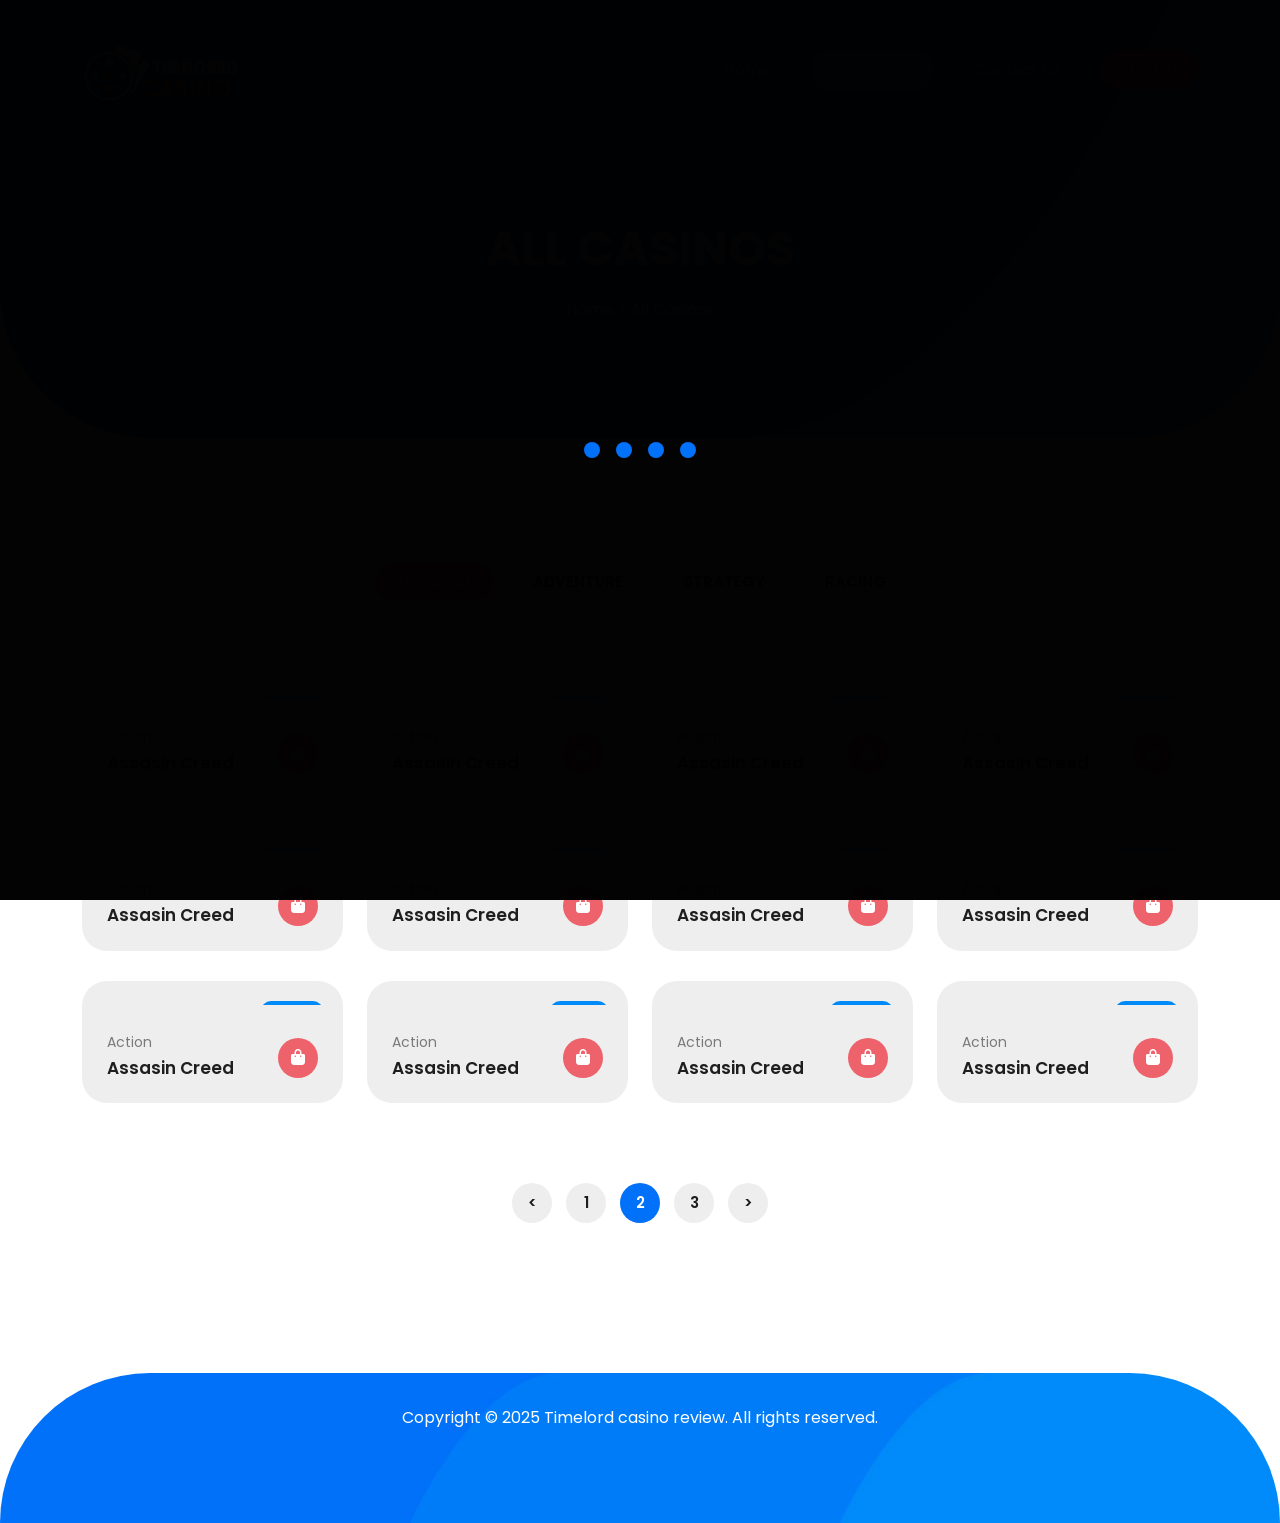
==== all-casinos.html @ b56f5b3b "Remove product details navigation entry" ====
<!DOCTYPE html>
<html lang="en">

  <head>

    <meta charset="utf-8">
    <meta name="viewport" content="width=device-width, initial-scale=1, shrink-to-fit=no">
    <link href="https://fonts.googleapis.com/css2?family=Poppins:wght@100;200;300;400;500;600;700;800;900&display=swap" rel="stylesheet">

    <title>Lugx Gaming - All Casinos Page</title>

    <!-- Bootstrap core CSS -->
    <link href="vendor/bootstrap/css/bootstrap.min.css" rel="stylesheet">


    <!-- Additional CSS Files -->
    <link rel="stylesheet" href="assets/css/fontawesome.css">
    <link rel="stylesheet" href="assets/css/templatemo-lugx-gaming.css">
    <link rel="stylesheet" href="assets/css/owl.css">
    <link rel="stylesheet" href="assets/css/animate.css">
    <link rel="stylesheet"href="https://unpkg.com/swiper@7/swiper-bundle.min.css"/>
<!--

TemplateMo 589 lugx gaming

https://templatemo.com/tm-589-lugx-gaming

-->
  </head>

<body>

  <!-- ***** Preloader Start ***** -->
  <div id="js-preloader" class="js-preloader">
    <div class="preloader-inner">
      <span class="dot"></span>
      <div class="dots">
        <span></span>
        <span></span>
        <span></span>
      </div>
    </div>
  </div>
  <!-- ***** Preloader End ***** -->

  <!-- ***** Header Area Start ***** -->
  <header class="header-area header-sticky">
    <div class="container">
        <div class="row">
            <div class="col-12">
                <nav class="main-nav">
                    <!-- ***** Logo Start ***** -->
                    <a href="index.html" class="logo">
                        <img src="assets/images/logo.png" alt="" style="width: 158px;">
                    </a>
                    <!-- ***** Logo End ***** -->
                    <!-- ***** Menu Start ***** -->
                    <ul class="nav">
                      <li><a href="index.html">Home</a></li>
                      <li><a href="all-casinos.html" class="active">All Casinos</a></li>
                      <li><a href="contact.html">Contact Us</a></li>
                      <li><a href="#">Sign In</a></li>
                  </ul>   
                    <a class='menu-trigger'>
                        <span>Menu</span>
                    </a>
                    <!-- ***** Menu End ***** -->
                </nav>
            </div>
        </div>
    </div>
  </header>
  <!-- ***** Header Area End ***** -->

  <div class="page-heading header-text">
    <div class="container">
      <div class="row">
        <div class="col-lg-12">
          <h3>All Casinos</h3>
          <span class="breadcrumb"><a href="#">Home</a> > All Casinos</span>
        </div>
      </div>
    </div>
  </div>

  <div class="section trending">
    <div class="container">
      <ul class="trending-filter">
        <li>
          <a class="is_active" href="#!" data-filter="*">Show All</a>
        </li>
        <li>
          <a href="#!" data-filter=".adv">Adventure</a>
        </li>
        <li>
          <a href="#!" data-filter=".str">Strategy</a>
        </li>
        <li>
          <a href="#!" data-filter=".rac">Racing</a>
        </li>
      </ul>
      <div class="row trending-box">
        <div class="col-lg-3 col-md-6 align-self-center mb-30 trending-items col-md-6 adv">
          <div class="item">
            <div class="thumb">
              <a href="product-details.html"><img src="assets/images/trending-01.jpg" alt=""></a>
              <span class="price"><em>$36</em>$24</span>
            </div>
            <div class="down-content">
              <span class="category">Action</span>
              <h4>Assasin Creed</h4>
              <a href="https://www.google.com" target="_blank" rel="noopener noreferrer"><i class="fa fa-shopping-bag"></i></a>
            </div>
          </div>
        </div>
        <div class="col-lg-3 col-md-6 align-self-center mb-30 trending-items col-md-6 str">
          <div class="item">
            <div class="thumb">
              <a href="product-details.html"><img src="assets/images/trending-02.jpg" alt=""></a>
              <span class="price"><em>$32</em>$22</span>
            </div>
            <div class="down-content">
              <span class="category">Action</span>
              <h4>Assasin Creed</h4>
              <a href="https://www.google.com" target="_blank" rel="noopener noreferrer"><i class="fa fa-shopping-bag"></i></a>
            </div>
          </div>
        </div>
        <div class="col-lg-3 col-md-6 align-self-center mb-30 trending-items col-md-6 adv rac">
          <div class="item">
            <div class="thumb">
              <a href="product-details.html"><img src="assets/images/trending-03.jpg" alt=""></a>
              <span class="price"><em>$45</em>$30</span>
            </div>
            <div class="down-content">
              <span class="category">Action</span>
              <h4>Assasin Creed</h4>
              <a href="https://www.google.com" target="_blank" rel="noopener noreferrer"><i class="fa fa-shopping-bag"></i></a>
            </div>
          </div>
        </div>
        <div class="col-lg-3 col-md-6 align-self-center mb-30 trending-items col-md-6 str">
          <div class="item">
            <div class="thumb">
              <a href="product-details.html"><img src="assets/images/trending-04.jpg" alt=""></a>
              <span class="price"><em>$32</em>$22</span>
            </div>
            <div class="down-content">
              <span class="category">Action</span>
              <h4>Assasin Creed</h4>
              <a href="https://www.google.com" target="_blank" rel="noopener noreferrer"><i class="fa fa-shopping-bag"></i></a>
            </div>
          </div>
        </div>
        <div class="col-lg-3 col-md-6 align-self-center mb-30 trending-items col-md-6 rac str">
          <div class="item">
            <div class="thumb">
              <a href="product-details.html"><img src="assets/images/trending-03.jpg" alt=""></a>
              <span class="price"><em>$38</em>$26</span>
            </div>
            <div class="down-content">
              <span class="category">Action</span>
              <h4>Assasin Creed</h4>
              <a href="https://www.google.com" target="_blank" rel="noopener noreferrer"><i class="fa fa-shopping-bag"></i></a>
            </div>
          </div>
        </div>
        <div class="col-lg-3 col-md-6 align-self-center mb-30 trending-items col-md-6 rac adv">
          <div class="item">
            <div class="thumb">
              <a href="product-details.html"><img src="assets/images/trending-01.jpg" alt=""></a>
              <span class="price"><em>$30</em>$20</span>
            </div>
            <div class="down-content">
              <span class="category">Action</span>
              <h4>Assasin Creed</h4>
              <a href="https://www.google.com" target="_blank" rel="noopener noreferrer"><i class="fa fa-shopping-bag"></i></a>
            </div>
          </div>
        </div>
        <div class="col-lg-3 col-md-6 align-self-center mb-30 trending-items col-md-6 rac str">
          <div class="item">
            <div class="thumb">
              <a href="product-details.html"><img src="assets/images/trending-04.jpg" alt=""></a>
              <span class="price"><em>$32</em>$22</span>
            </div>
            <div class="down-content">
              <span class="category">Action</span>
              <h4>Assasin Creed</h4>
              <a href="https://www.google.com" target="_blank" rel="noopener noreferrer"><i class="fa fa-shopping-bag"></i></a>
            </div>
          </div>
        </div>
        <div class="col-lg-3 col-md-6 align-self-center mb-30 trending-items col-md-6 rac adv">
          <div class="item">
            <div class="thumb">
              <a href="product-details.html"><img src="assets/images/trending-02.jpg" alt=""></a>
              <span class="price"><em>$32</em>$22</span>
            </div>
            <div class="down-content">
              <span class="category">Action</span>
              <h4>Assasin Creed</h4>
              <a href="https://www.google.com" target="_blank" rel="noopener noreferrer"><i class="fa fa-shopping-bag"></i></a>
            </div>
          </div>
        </div>
        <div class="col-lg-3 col-md-6 align-self-center mb-30 trending-items col-md-6 adv rac">
          <div class="item">
            <div class="thumb">
              <a href="product-details.html"><img src="assets/images/trending-03.jpg" alt=""></a>
              <span class="price"><em>$28</em>$20</span>
            </div>
            <div class="down-content">
              <span class="category">Action</span>
              <h4>Assasin Creed</h4>
              <a href="https://www.google.com" target="_blank" rel="noopener noreferrer"><i class="fa fa-shopping-bag"></i></a>
            </div>
          </div>
        </div>
        <div class="col-lg-3 col-md-6 align-self-center mb-30 trending-items col-md-6 str">
          <div class="item">
            <div class="thumb">
              <a href="product-details.html"><img src="assets/images/trending-04.jpg" alt=""></a>
              <span class="price"><em>$26</em>$18</span>
            </div>
            <div class="down-content">
              <span class="category">Action</span>
              <h4>Assasin Creed</h4>
              <a href="https://www.google.com" target="_blank" rel="noopener noreferrer"><i class="fa fa-shopping-bag"></i></a>
            </div>
          </div>
        </div>
        <div class="col-lg-3 col-md-6 align-self-center mb-30 trending-items col-md-6 adv">
          <div class="item">
            <div class="thumb">
              <a href="product-details.html"><img src="assets/images/trending-01.jpg" alt=""></a>
              <span class="price"><em>$32</em>$24</span>
            </div>
            <div class="down-content">
              <span class="category">Action</span>
              <h4>Assasin Creed</h4>
              <a href="https://www.google.com" target="_blank" rel="noopener noreferrer"><i class="fa fa-shopping-bag"></i></a>
            </div>
          </div>
        </div>
        <div class="col-lg-3 col-md-6 align-self-center mb-30 trending-items col-md-6 str">
          <div class="item">
            <div class="thumb">
              <a href="product-details.html"><img src="assets/images/trending-02.jpg" alt=""></a>
              <span class="price"><em>$45</em>$30</span>
            </div>
            <div class="down-content">
              <span class="category">Action</span>
              <h4>Assasin Creed</h4>
              <a href="https://www.google.com" target="_blank" rel="noopener noreferrer"><i class="fa fa-shopping-bag"></i></a>
            </div>
          </div>
        </div>
      </div>
      <div class="row">
        <div class="col-lg-12">
          <ul class="pagination">
          <li><a href="#"> &lt; </a></li>
            <li><a href="#">1</a></li>
            <li><a class="is_active" href="#">2</a></li>
            <li><a href="#">3</a></li>
            <li><a href="#"> &gt; </a></li>
          </ul>
        </div>
      </div>
    </div>
  </div>

  <footer>
    <div class="container">
      <div class="col-lg-12">
        <p>Copyright © 2025 Timelord casino review. All rights reserved.</p>
      </div>
    </div>
  </footer>

  <!-- Scripts -->
  <!-- Bootstrap core JavaScript -->
  <script src="vendor/jquery/jquery.min.js"></script>
  <script src="vendor/bootstrap/js/bootstrap.min.js"></script>
  <script src="assets/js/isotope.min.js"></script>
  <script src="assets/js/owl-carousel.js"></script>
  <script src="assets/js/counter.js"></script>
  <script src="assets/js/custom.js"></script>

  </body>
</html>
---- assets/css/templatemo-lugx-gaming.css ----
/*

TemplateMo 589 lugx gaming

https://templatemo.com/tm-589-lugx-gaming

*/

/* ---------------------------------------------
Table of contents
------------------------------------------------
01. font & reset css
02. reset
03. global styles
04. header
05. banner
06. features
07. testimonials
08. contact
09. footer

--------------------------------------------- */
/* 
---------------------------------------------
font & reset css
--------------------------------------------- 
*/
@import url("https://fonts.googleapis.com/css2?family=Poppins:wght@100;200;300;400;500;600;700;800;900");
/* 
---------------------------------------------
reset
--------------------------------------------- 
*/
html, body, div, span, applet, object, iframe, h1, h2, h3, h4, h5, h6, p, blockquote, div
pre, a, abbr, acronym, address, big, cite, code, del, dfn, em, font, img, ins, kbd, q,
s, samp, small, strike, strong, sub, sup, tt, var, b, u, i, center, dl, dt, dd, ol, ul, li,
figure, header, nav, section, article, aside, footer, figcaption {
  margin: 0;
  padding: 0;
  border: 0;
  outline: 0;
}

.clearfix:after {
  content: ".";
  display: block;
  clear: both;
  visibility: hidden;
  line-height: 0;
  height: 0;
}

.clearfix {
  display: inline-block;
}

html[xmlns] .clearfix {
  display: block;
}

* html .clearfix {
  height: 1%;
}

ul, li {
  padding: 0;
  margin: 0;
  list-style: none;
}

header, nav, section, article, aside, footer, hgroup {
  display: block;
}

* {
  box-sizing: border-box;
}

html, body {
  font-family: 'Poppins', sans-serif;
  -ms-text-size-adjust: 100%;
  -webkit-font-smoothing: antialiased;
  -moz-osx-font-smoothing: grayscale;
}

a {
  text-decoration: none !important;
}

h1, h2, h3, h4, h5, h6 {
  color: #1e1e1e;
  margin-top: 0px;
  margin-bottom: 0px;
  font-weight: 700;
}

ul {
  margin-bottom: 0px;
}

p {
  font-size: 14px;
  line-height: 28px;
  color: #4a4a4a;
}

img {
  width: 100%;
  overflow: hidden;
}

/* 
---------------------------------------------
Global Styles
--------------------------------------------- 
*/
html,
body {
  font-family: 'Poppins', sans-serif;
}

::selection {
  background: #0071f8;
  color: #fff;
}

::-moz-selection {
  background: #0071f8;
  color: #fff;
}

.section {
  margin-top: 120px;
}

.section-heading {
  margin-bottom: 70px;
}

.section-heading h2 {
  font-size: 36px;
  font-weight: 700;
  text-transform: capitalize;
  margin-top: 20px;
  line-height: 44px;
}

.section-heading h2 em {
  font-style: normal;
  color: #0071f8;
}

.section-heading h6 {
  color: #ee626b;
  font-size: 15px;
  text-transform: uppercase;
  font-weight: 700;
}

.main-button a {
  display: inline-block;
  background-color: #ee626b;
  text-transform: uppercase;
  color: #fff;
  font-size: 14px;
  font-weight: 600;
  height: 50px;
  line-height: 50px;
  padding: 0px 30px;
  border-radius: 25px;
  transition: all .3s;
}

.main-button a:hover {
  background-color: #0071f8;
  color: #fff;
}

/* 
---------------------------------------------
Pre-loader Style
--------------------------------------------- 
*/

.js-preloader {
  position: fixed;
  top: 0;
  left: 0;
  right: 0;
  bottom: 0;
  background-color: rgba(0,0,0,0.99);
  display: -webkit-box;
  display: flex;
  -webkit-box-align: center;
  align-items: center;
  -webkit-box-pack: center;
  justify-content: center;
  opacity: 1;
  visibility: visible;
  z-index: 9999;
  -webkit-transition: opacity 0.25s ease;
  transition: opacity 0.25s ease;
}

.js-preloader.loaded {
  opacity: 0;
  visibility: hidden;
  pointer-events: none;
}

@-webkit-keyframes dot {
  50% {
      -webkit-transform: translateX(96px);
      transform: translateX(96px);
  }
}

@keyframes dot {
  50% {
      -webkit-transform: translateX(96px);
      transform: translateX(96px);
  }
}

@-webkit-keyframes dots {
  50% {
      -webkit-transform: translateX(-31px);
      transform: translateX(-31px);
  }
}

@keyframes dots {
  50% {
      -webkit-transform: translateX(-31px);
      transform: translateX(-31px);
  }
}

.preloader-inner {
  position: relative;
  width: 142px;
  height: 40px;
  background: transparent;
}

.preloader-inner .dot {
  position: absolute;
  width: 16px;
  height: 16px;
  top: 12px;
  left: 15px;
  background: #0071f8;
  border-radius: 50%;
  -webkit-transform: translateX(0);
  transform: translateX(0);
  -webkit-animation: dot 2.8s infinite;
  animation: dot 2.8s infinite;
}

.preloader-inner .dots {
  -webkit-transform: translateX(0);
  transform: translateX(0);
  margin-top: 12px;
  margin-left: 31px;
  -webkit-animation: dots 2.8s infinite;
  animation: dots 2.8s infinite;
}

.preloader-inner .dots span {
  display: block;
  float: left;
  width: 16px;
  height: 16px;
  margin-left: 16px;
  background: #0071f8;
  border-radius: 50%;
}



/* 
---------------------------------------------
Header Style
--------------------------------------------- 
*/

.background-header {
  background-color: #0071f8 !important;
  border-radius: 0px 0px 25px 25px;
  height: 80px!important;
  position: fixed!important;
  top: 0!important;
  left: 0;
  right: 0;
  box-shadow: 0px 0px 10px rgba(0,0,0,0.15)!important;
  -webkit-transition: all .5s ease 0s;
  -moz-transition: all .5s ease 0s;
  -o-transition: all .5s ease 0s;
  transition: all .5s ease 0s;
}

.background-header .logo img {
  max-width: 110px;
}

.header-area {
  position: absolute;
  background-color: transparent;
  top: 40px;
  left: 0;
  right: 0;
  z-index: 100;
  -webkit-transition: all .5s ease 0s;
  -moz-transition: all .5s ease 0s;
  -o-transition: all .5s ease 0s;
  transition: all .5s ease 0s;
}

.header-area .main-nav {
  background: transparent;
  display: flex;
}

.header-area .main-nav .logo {
  -webkit-transition: all 0.3s ease 0s;
  -moz-transition: all 0.3s ease 0s;
  -o-transition: all 0.3s ease 0s;
  transition: all 0.3s ease 0s;
  display: inline-block;
}

.header-area .main-nav .logo h1 {
  font-size: 36px;
  text-transform: uppercase;
  color: #fff;
  font-weight: 600;
  margin-right: 30px;
  padding-right: 30px;
  border-right: 1px solid rgba(250, 250, 250, 0.3);
}

.background-header .main-nav .logo{
  margin-top: 18px;
}

.header-area .main-nav ul.nav {
  border-radius: 0px 0px 25px 25px;
  flex-basis: 100%;
  margin-top: 10px;
  justify-content: right;
  -webkit-transition: all 0.3s ease 0s;
  -moz-transition: all 0.3s ease 0s;
  -o-transition: all 0.3s ease 0s;
  transition: all 0.3s ease 0s;
  position: relative;
  z-index: 999;
}

.header-area .main-nav .nav li:last-child {
  padding-right: 0px;
}

.header-area .main-nav .nav li {
  padding-left: 10px;
  padding-right: 10px;
  height: 40px;
  line-height: 40px;
}

.header-area .main-nav .nav li a {
  display: block;
  padding-left: 20px;
  padding-right: 20px;
  border-radius: 20px;
  font-weight: 300;
  font-size: 15px;
  height: 40px;
  line-height: 40px;
  text-transform: capitalize;
  color: #fff;
  -webkit-transition: all 0.4s ease 0s;
  -moz-transition: all 0.4s ease 0s;
  -o-transition: all 0.4s ease 0s;
  transition: all 0.4s ease 0s;
  border: transparent;
  letter-spacing: .25px;
}

.header-area .main-nav .nav li:last-child a {
  background-color: #ee626b;
  text-transform: uppercase;
  font-weight: 500;
}

.header-area .main-nav .nav li:last-child:hover a {
  background-color: #ee626b;
}

.header-area .main-nav .nav li:hover a {
  background-color: rgba(255, 255, 255, 0.10);
}

.header-area .main-nav .nav li a.active {
  color: #fff;
  background-color: rgba(255, 255, 255, 0.10);
}

.background-header .main-nav .nav li a.active {
  color: #fff;
  background-color: rgba(255, 255, 255, 0.10);
}

.header-area .main-nav .menu-trigger {
  cursor: pointer;
  position: absolute;
  top: 33px;
  width: 32px;
  height: 40px;
  text-indent: -9999em;
  z-index: 99;
  right: 20px;
  display: none;
}

.background-header .main-nav .menu-trigger {
  top: 22px;
}

.background-header .main-nav ul.nav {
  margin-top: 20px;
}

.header-area .main-nav .menu-trigger span,
.header-area .main-nav .menu-trigger span:before,
.header-area .main-nav .menu-trigger span:after {
  -moz-transition: all 0.4s;
  -o-transition: all 0.4s;
  -webkit-transition: all 0.4s;
  transition: all 0.4s;
  background-color: #fff;
  display: block;
  position: absolute;
  width: 30px;
  height: 2px;
  left: 0;
}

.header-area .main-nav .menu-trigger span:before,
.header-area .main-nav .menu-trigger span:after {
  -moz-transition: all 0.4s;
  -o-transition: all 0.4s;
  -webkit-transition: all 0.4s;
  transition: all 0.4s;
  background-color: #fff;
  display: block;
  position: absolute;
  width: 30px;
  height: 2px;
  left: 0;
  width: 75%;
}

.header-area .main-nav .menu-trigger span:before,
.header-area .main-nav .menu-trigger span:after {
  content: "";
}

.header-area .main-nav .menu-trigger span {
  top: 16px;
}

.header-area .main-nav .menu-trigger span:before {
  -moz-transform-origin: 33% 100%;
  -ms-transform-origin: 33% 100%;
  -webkit-transform-origin: 33% 100%;
  transform-origin: 33% 100%;
  top: -10px;
  z-index: 10;
}

.header-area .main-nav .menu-trigger span:after {
  -moz-transform-origin: 33% 0;
  -ms-transform-origin: 33% 0;
  -webkit-transform-origin: 33% 0;
  transform-origin: 33% 0;
  top: 10px;
}

.header-area .main-nav .menu-trigger.active span,
.header-area .main-nav .menu-trigger.active span:before,
.header-area .main-nav .menu-trigger.active span:after {
  background-color: transparent;
  width: 100%;
}

.header-area .main-nav .menu-trigger.active span:before {
  -moz-transform: translateY(6px) translateX(1px) rotate(45deg);
  -ms-transform: translateY(6px) translateX(1px) rotate(45deg);
  -webkit-transform: translateY(6px) translateX(1px) rotate(45deg);
  transform: translateY(6px) translateX(1px) rotate(45deg);
  background-color: #fff;
}

.background-header .main-nav .menu-trigger.active span:before {
  background-color: #fff;
}

.header-area .main-nav .menu-trigger.active span:after {
  -moz-transform: translateY(-6px) translateX(1px) rotate(-45deg);
  -ms-transform: translateY(-6px) translateX(1px) rotate(-45deg);
  -webkit-transform: translateY(-6px) translateX(1px) rotate(-45deg);
  transform: translateY(-6px) translateX(1px) rotate(-45deg);
  background-color: #fff;
}

.background-header .main-nav .menu-trigger.active span:after {
  background-color: #fff;
}

.header-area.header-sticky .nav li a.active {
  color: #fff;
}

.visible{
  display:inline !important;
}

@media (max-width: 1200px) {
  .header-area .main-nav .nav li {
    padding-left: 5px;
    padding-right: 5px;
  }

}

@media (max-width: 767px) {
  .background-header .main-nav {
    box-shadow: 0px 0px 15px rgba(0, 0, 0, 0.15);
    border-radius: 0px 0px 25px 25px;
    width: 100%;
  }
  .background-header .main-nav .nav,
  .header-area .main-nav .nav {
    background-color: #fff;
  }
  .background-header .main-nav .nav li a,
  .header-area .main-nav .nav li a {
    line-height: 50px;
    height: 50px;
    font-weight: 400;
    color: #1e1e1e;
    background-color: #fff;
     border-radius: 0px 0px 25px 25px;
  }
  .background-header .main-nav .nav li,
  .header-area .main-nav .nav li {
    border-top: 1px solid #ddd;
    background-color: #f1f0fe;
    height: 50px;
    border-radius: 0px 0px 25px 25px;
  }
  .background-header .main-nav .nav li:last-child,
  .header-area .main-nav .nav li:last-child {
    border-radius: 0px 0px 25px 25px;
  }
  .header-area .main-nav .nav {
    height: auto;
    flex-basis: 100%;
  }
  .header-area .main-nav .logo {
    position: absolute;
    left: 30px;
    top: 0px;
  }
  .background-header .main-nav .logo {
    top: 0px;
  }
  .background-header .main-nav .border-button {
    top: 0px !important;
  }
  .header-area .main-nav .border-button {
    position: absolute;
    top: 15px;
    right: 70px;
  }
  .header-area.header-sticky .nav li a:hover,
  .header-area.header-sticky .nav li a.active {
    color: #ee626b!important;
    opacity: 1;
  }
  .header-area.header-sticky .nav li.search-icon a {
    width: 100%;
  }
  .header-area .nav li:last-child a {
    background-color: transparent !important;
    font-weight: 300 !important;
    text-transform: capitalize !important;
  }
  .header-area {
    background-color: transparent;
    padding: 0px 15px;
    height: 80px;
    box-shadow: none;
    text-align: center;
  }
  .header-area .container {
    padding: 0px;
  }
  .header-area .logo {
    margin-left: 0px;
    margin-top: 30px;
  }
  .header-area .menu-trigger {
    display: block !important;
  }
  .header-area .main-nav {
    overflow: hidden;
  }
  .header-area .main-nav .nav {
    float: none;
    width: 100%;
    display: none;
    -webkit-transition: all 0s ease 0s;
    -moz-transition: all 0s ease 0s;
    -o-transition: all 0s ease 0s;
    transition: all 0s ease 0s;
    margin-left: 0px;
  }
  .header-area .main-nav .nav li:first-child {
    border-top: 1px solid #eee;
  }
  .header-area.header-sticky .nav {
    margin-top: 100px !important;
  }
  .background-header.header-sticky .nav {
    margin-top: 80px !important;
  }
  .header-area .main-nav .nav li {
    width: 100%;
    background: #fff;
    padding-left: 0px !important;
    padding-right: 0px !important;
  }
  
}

/* 
---------------------------------------------
Banner Style
--------------------------------------------- 
*/

.main-banner {
  background-image: url(../images/banner-bg.jpg);
  border-radius: 0px 0px 150px 150px;
  background-position: center bottom;
  background-repeat: no-repeat;
  background-size: cover;
  padding: 225px 0px;
}

.main-banner .caption h6 {
  font-size: 20px;
  text-transform: uppercase;
  color: #fff;
  font-weight: 500;
  letter-spacing: 0.5px;
}

.main-banner .caption h2 {
  font-size: 48px;
  color: #fff;
  margin-top: 20px;
  position: relative;
  padding-bottom: 5px;
  margin-bottom: 40px;
}

.main-banner .caption h2:after {
  position: absolute;
  background-image: url(../images/caption-dec.png);
  width: 202px;
  height: 12px;
  content: '';
  left: 125px;
  bottom: 0;
}

.main-banner .caption p {
  color: #fff;
  margin-bottom: 70px;
}

.main-banner .caption form {
  position: relative;
  max-width: 450px;
}

.main-banner .caption form input {
  max-width: 450px;
  width: 100%;
  height: 50px;
  outline: none;
  border-radius: 25px;
  background-color: #fff;
  border: none;
  padding: 0px 25px;
  font-size: 14px;
  color: #7a7a7a;
}

.main-banner .caption form button {
  display: inline-block;
  height: 50px;
  line-height: 50px;
  background-color: #ee626b;
  color: #fff;
  font-size: 15px;
  text-transform: uppercase;
  font-weight: 500;
  padding: 0px 25px;
  border: none;
  border-radius: 25px;
  position: absolute;
  right: 0;
  top: 0;
  transition: all .3s;
}

.main-banner .caption form button:hover {
  background-color: #0071f8;
}

.main-banner .right-image {
  position: relative;
}

.main-banner .right-image img {
  border-radius: 25px;
}

.main-banner .right-image span.price {
  position: absolute;
  right: 20px;
  top: 20px;
  border-radius: 25px;
  background-color: #008af8;
  font-size: 16px;
  text-transform: uppercase;
  font-weight: 700;
  color: #fff;
  padding: 4px 15px;
}

.main-banner .right-image span.offer {
  position: absolute;
  left: -25px;
  bottom: -25px;
  border-radius: 50%;
  background-color: #ee626b;
  font-size: 28px;
  text-transform: uppercase;
  font-weight: 700;
  color: #fff;
  display: inline-block;
  width: 100px;
  height: 100px;
  text-align: center;
  line-height: 100px;
}



/* 
---------------------------------------------
Services Style
--------------------------------------------- 
*/

.features {
  margin-top: -80px;
}

.features .item {
  padding: 35px;
  box-shadow: 0px 0px 15px rgba(0, 0, 0, 0.15);
  border-radius: 25px;
  background-color: #fff;
  text-align: center;
}

.features .item h4 {
  font-size: 17px;
  margin-top: 25px;
  text-transform: uppercase;
}

.features .item .image {
  width: 90px;
  height: 90px;
  display: flex;
  align-items: center;
  justify-content: center;
  margin: 0 auto;
  background-color: #0071f8;
  border-radius: 50%;
  transition: all .3s;
}

.features .item .image i {
  color: #fff;
}

.features .item:hover .image {
  background-color: #ee626b;
}

.features .item:hover .image i {
  color: #fff;
}



/* 
---------------------------------------------
Trending Style
--------------------------------------------- 
*/

.trending .main-button {
  margin-top: 32px;
  text-align: right;
}

.trending .item  {
  background-color: #eeeeee;
  position: relative;
  overflow: hidden;
  border-radius: 25px;
  margin-bottom: 30px;
}

.trending .item .thumb {
  position: relative;
  border-radius: 25px;
  overflow: hidden;
}

.trending .item span.price em {
  font-style: normal;
  font-weight: 400;
  font-size: 14px;
  text-decoration: line-through;
  display: block;
}

.trending .item span.price {
  text-align: right;
  position: absolute;
  right: 20px;
  top: 20px;
  border-radius: 10px;
  background-color: #008af8;
  font-size: 14px;
  text-transform: uppercase;
  font-weight: 600;
  color: #fff;
  padding: 8px 15px 6px 15px;
}

.trending .item .down-content {
  padding: 25px;
}

.trending .item .down-content span.category {
  font-size: 14px;
  color: #7a7a7a;
  margin-bottom: 5px;
  display: inline-block;
}

.trending .item .down-content h4 {
  font-size: 17px;
  font-weight: 600;
  transition: all .3s;
}

.trending .item .down-content a {
  position: absolute;
  display: inline-block;
  text-align: center;
  line-height: 40px;
  width: 40px;
  height: 40px;
  background-color: #ee626b;
  color: #fff;
  border-radius: 50%;
  right: 25px;
  bottom: 25px;
  transition: all .3s;
}

.trending .item:hover .down-content h4 {
  color: #0071f8;
}

.trending .item:hover .down-content a {
  background-color: #0071f8;
}


/* 
---------------------------------------------
Most Played Style
--------------------------------------------- 
*/

.most-played {
  background-color: #f7f7f7;
  padding: 100px 0px;
  border-radius: 150px;
}

.most-played .main-button {
  margin-top: 32px;
  text-align: right;
}

.most-played .item  {
  background-color: #fff;
  position: relative;
  border-radius: 25px;
  text-align: center;
  margin-bottom: 40px;
}

.most-played .item .thumb {
  position: relative;
  border-radius: 25px;
  overflow: hidden;
}

.most-played .item .down-content {
  padding: 20px 15px 40px 15px;
}

.most-played .item .down-content span.category {
  font-size: 14px;
  color: #7a7a7a;
  margin-bottom: 5px;
  display: inline-block;
}

.most-played .item .down-content h4 {
  font-size: 17px;
  font-weight: 600;
  transition: all .3s;
}

.most-played .item .down-content a {
  position: absolute;
  display: inline-block;
  text-align: center;
  line-height: 40px;
  height: 40px;
  padding: 0px 15px;
  background-color: #ee626b;
  color: #fff;
  border-radius: 20px;
  font-size: 15px;
  text-transform: uppercase;
  font-weight: 600;
  left: 50%;
  transform: translateX(-50%);
  bottom: -20px;
  transition: all .3s;
}

.most-played .item:hover .down-content h4 {
  color: #0071f8;
}

.most-played .item:hover .down-content a {
  background-color: #0071f8;
}


/* 
---------------------------------------------
Categories Style
--------------------------------------------- 
*/

.categories .main-button {
  margin-top: 30px;
}

.categories .item  {
  background-color: #0071f8;
  position: relative;
  border-radius: 25px;
  text-align: center;
  margin-bottom: 30px;
}

.categories .item .thumb {
  position: relative;
  border-radius: 25px;
  overflow: hidden;
}

.categories .item h4 {
  font-size: 17px;
  font-weight: 600;
  color: #fff;
  padding: 22px;
  margin-bottom: 0px;
}

/* 
---------------------------------------------
CTA Style
--------------------------------------------- 
*/

.cta {
  position: relative;
}

.cta::after {
  background-image: url(../images/cta-bg.jpg);
  max-width: 550px;
  max-height: 510px;
  width: 100%;
  height: 100%;
  position: absolute;
  content: '';
  border-radius: 25px;
  left: 50%;
  transform: translateX(-275px);
  top: 0;
  z-index: -1;
}

.cta .shop {
  margin-top: 80px;
  background-color: #f7f7f7;
  border-radius: 25px;
  padding: 80px;
}

.cta .shop .section-heading {
  margin-right: 30px;
  margin-bottom: 50px;
}

.cta .shop p {
  font-weight: 600;
  font-size: 16px;
}

.cta .shop .main-button {
  margin-top: 50px;
}

.cta .subscribe {
  background-color: #f7f7f7;
  border-radius: 25px;
  padding: 80px 60px;
}

.cta .subscribe .section-heading {
  margin-bottom: 50px;
}

.cta .subscribe form {
  position: relative;
  max-width: 100%;
}

.cta .subscribe form input {
  max-width: 100%;
  width: 100%;
  height: 50px;
  outline: none;
  border-radius: 25px;
  background-color: #fff;
  border: none;
  padding: 0px 25px;
  font-size: 14px;
  color: #7a7a7a;
}

.cta .subscribe form button {
  display: inline-block;
  height: 50px;
  line-height: 50px;
  background-color: #ee626b;
  color: #fff;
  font-size: 15px;
  text-transform: uppercase;
  font-weight: 500;
  padding: 0px 25px;
  border: none;
  border-radius: 25px;
  position: absolute;
  right: 0;
  top: 0;
  transition: all .3s;
}

.cta .subscribe form button:hover {
  background-color: #0071f8;
}


/* 
---------------------------------------------
Footer Style
--------------------------------------------- 
*/

footer {
  margin-top: 150px;
  background-color: #0071f8;
  background-repeat: no-repeat;
  background-size: cover;
  background-image: url(../images/footer-bg.jpg);
  min-height: 150px;
  border-radius: 150px 150px 0px 0px;
}

footer p {
  text-align: center;
  line-height: 90px;
  color: #fff;
  font-size: 16px;
  font-weight: 400;
}

footer p a {
  color: #fff;
  transition: all .3s;
  position: relative;
  z-index: 3;
}

footer p a:hover {
  opacity: 0.75;
}


/* 
---------------------------------------------
Page Header Style
--------------------------------------------- 
*/

.page-heading {
  background-image: url(../images/page-heading-bg.jpg);
  border-radius: 0px 0px 150px 150px;
  background-position: center bottom;
  background-repeat: no-repeat;
  background-size: cover;
  padding: 200px 0px 100px 0px;
  text-align: center;
}

.page-heading span {
  display: inline-block;
  font-size: 16px;
  color: #fff;
}

.page-heading span a {
  color: #fff;
}

.page-heading h3 {
  font-size: 48px;
  text-transform: uppercase;
  color: #fff;
  margin-top: 20px;
  position: relative;
  margin-bottom: 20px;
}


/* 
---------------------------------------------
All Casinos Page Style
--------------------------------------------- 
*/

.trending ul.trending-filter {
  list-style: none;
  text-align: center;
  margin-bottom: 70px;
}

.trending ul.trending-filter li {
  display: inline-block;
  margin: 5px 8px;
}

.trending ul.trending-filter li a {
  display: inline-block;
  text-align: center;
  font-size: 15px;
  text-transform: uppercase;
  font-weight: 600;
  color: #1e1e1e;
  background-color: #eee;
  padding: 8px 20px;
  border-radius: 25px;
  transition: all .3s;
}

.trending ul.trending-filter li a.is_active {
  background-color: #ee626b;
  color: #fff;
}

.trending ul.trending-filter li a.is_active:hover {
  color: #fff;
}

.trending ul.trending-filter li a:hover {
  color: #ee626b;
}

.trending-box .item  {
  background-color: #eeeeee;
  position: relative;
  overflow: hidden;
  border-radius: 25px;
  margin-bottom: 30px;
}

.trending-box .item .thumb {
  position: relative;
  border-radius: 25px;
  overflow: hidden;
}

.trending-box .item span.price em {
  font-style: normal;
  font-weight: 400;
  font-size: 14px;
  text-decoration: line-through;
  display: block;
}

.trending-box .item span.price {
  text-align: right;
  position: absolute;
  right: 20px;
  top: 20px;
  border-radius: 10px;
  background-color: #008af8;
  font-size: 17px;
  text-transform: uppercase;
  font-weight: 600;
  color: #fff;
  padding: 8px 15px 6px 15px;
}

.trending-box .item .down-content {
  padding: 25px;
}

.trending-box .item .down-content span.category {
  font-size: 14px;
  color: #7a7a7a;
  margin-bottom: 5px;
  display: inline-block;
}

.trending-box .item .down-content h4 {
  font-size: 17px;
  font-weight: 600;
  transition: all .3s;
}

.trending-box .item .down-content a {
  position: absolute;
  display: inline-block;
  text-align: center;
  line-height: 40px;
  width: 40px;
  height: 40px;
  background-color: #ee626b;
  color: #fff;
  border-radius: 50%;
  right: 25px;
  bottom: 25px;
  transition: all .3s;
}

.trending-box .item:hover .down-content h4 {
  color: #0071f8;
}

.trending-box .item:hover .down-content a {
  background-color: #0071f8;
}

.trending ul.pagination {
  margin-top: 50px;
  text-align: center;
  width: 100%;
  display: inline-block;
}

.trending ul.pagination li {
  display: inline-block;
  margin: 0px 5px;
}

.trending ul.pagination li a {
  display: inline-block;
  width: 40px;
  height: 40px;
  line-height: 40px;
  text-align: center;
  background-color: #eee;
  color: #1e1e1e;
  font-size: 15px;
  font-weight: 600;
  border-radius: 50%;
  transition: all .3s;
}

.trending ul.pagination li a:hover,
.trending ul.pagination li a.is_active {
  background-color: #0071f8;
  color: #fff;
}


/* 
---------------------------------------------
Single Page Style
--------------------------------------------- 
*/

.single-product .sep {
  width: 100%;
  height: 1px;
  background-color: #eee;
  margin: 80px 0px;
}

.single-product .left-image {
  margin-right: 80px;
}

.single-product .left-image img {
  border-radius: 25px;
}

.single-product h4 {
  font-size: 27px;
  margin-bottom: 20px;
}

.single-product span.price {
  font-size: 27px;
  font-weight: 700;
  color: #0071f8;
}

.single-product span.price em {
  font-style: normal;
  color: #c8c8c8;
  font-size: 17px;
  text-decoration: line-through;
  font-weight: 500;
  margin-right: 5px;
}

.single-product p {
  margin-top: 50px;
  margin-bottom: 60px;
}

.single-product form input {
  width: 80px;
  height: 50px;
  background-color: #f7f7f7;
  border: 1px solid #e7e7e7;
  border-radius: 25px;
  text-align: center;
  float: left;
  margin-right: 15px;
}

.single-product form {
  display: inline;
}

.single-product form button {
  display: inline-block;
  height: 50px;
  line-height: 50px;
  background-color: #ee626b;
  color: #fff;
  font-size: 15px;
  text-transform: uppercase;
  font-weight: 500;
  padding: 0px 25px;
  border: none;
  border-radius: 25px;
  transition: all .3s;
}

.single-product form button i {
  margin-right: 5px;
}

.single-product form button:hover {
  background-color: #0071f8;
}

.single-product ul {
  margin-top: 60px;
}

.single-product ul li {
  display: block;
  margin: 20px 0px;
  font-size: 14px;
  color: #0071f8;
}

.single-product ul li:last-child {
  margin-bottom: 0px;
}

.single-product ul li span {
  width: 120px;
  display: inline-block;
  color: #aaa;
}

.tabs-content {
  background-color: #f7f7f7;
  border-radius: 25px;
  padding: 60px;
  transition: all 0.3s;
}

.tabs-content .nav-link {
  border: none;
  border-radius: 0px;
  background-color: transparent !important;
  font-size: 20px;
  font-weight: 600;
  color: #1e1e1e;
  padding: 0px;
}

.tabs-content ul.nav-tabs {
  border-bottom: none;
}

.tabs-content ul.nav-tabs li {
  border-right: 1px solid #d7d7d7;
  margin-right: 30px;
  padding-right: 30px;
}

.tabs-content ul.nav-tabs li:last-child {
  border-right: none;
  margin-right: 0px;
  padding-right: 0px;
}

.tabs-content .nav-tabs .nav-link.active {
  color: #0071f8;
}

.tabs-content .tab-content {
  margin-top: 30px;
}

.related-games .main-button {
  text-align: right;
  margin-top: 32px;
}


/* 
---------------------------------------------
Contact PAge Style
--------------------------------------------- 
*/

.contact-page .left-text {
  background-color: #f7f7f7;
  border-radius: 25px;
  padding: 60px;
}

.contact-page .left-text .section-heading {
  margin-bottom: 50px;
}

.contact-page .left-text p {
  margin-bottom: 50px;
}

.contact-page .left-text ul li {
  display: block;
  font-size: 16px;
  color: #aaaaaa;
  font-size: 300;
  margin-bottom: 30px;
}

.contact-page .left-text ul li:last-child {
  margin-bottom: 0px;
}

.contact-page .left-text ul li span {
  display: block;
  font-size: 14px;
  font-weight: 600;
  color: #4a4a4a;
  margin-bottom: 5px;
}

.contact-page .right-content {
  margin-left: 50px;
}

.contact-page .right-content #map {
  margin-bottom: 60px;
}

.contact-page .right-content form input {
  width: 100%;
  height: 50px;
  border-radius: 25px;
  padding: 0px 20px;
  background-color: #f7f7f7;
  border: 1px solid #e7e7e7;
  font-size: 14px;
  color: #4a4a4a;
  margin-bottom: 30px;
}

.contact-page .right-content form textarea {
  width: 100%;
  height: 130px;
  border-radius: 25px;
  padding: 20px 20px;
  background-color: #f7f7f7;
  border: 1px solid #e7e7e7;
  font-size: 14px;
  color: #4a4a4a;
  margin-bottom: 30px;
}

.contact-page .right-content form button {
  display: inline-block;
  height: 50px;
  line-height: 50px;
  background-color: #ee626b;
  color: #fff;
  font-size: 15px;
  text-transform: uppercase;
  font-weight: 500;
  padding: 0px 25px;
  border: none;
  border-radius: 25px;
  transition: all .3s;
}

.contact-page .right-content form button:hover {
  background-color: #0071f8;
}

/* 
---------------------------------------------
Responsive Style
--------------------------------------------- 
*/

body {
  overflow-x: hidden;
}

@media (max-width: 767px) {
  .header-area {
    top: 0;
  }
  .main-banner .right-image span.offer {
    left: 20px;
    bottom: 20px;
  }
  .cta .subscribe form button {
    position: relative;
    width: 100%;
    margin-top: 15px;
  }
}

@media (max-width: 992px) {
  .header-area .main-nav .logo img {
    max-width: 110px;
  }
  .header-area .main-nav .nav li a {
    padding-left: 10px;
    padding-right: 10px;
  }
  .header-area .main-nav ul.nav {
    margin-top: 0px;
  }
  .background-header .main-nav ul.nav {
    margin-top: 20px;
  }
  .main-banner .caption {
    margin-bottom: 45px;
    text-align: center;
  }
  .main-banner .caption form,
  .main-banner .caption form input {
    max-width: 100%;
  }
  .features .item {
    margin-bottom: 30px;
  }
  .trending .main-button,
  .cta::after,
  .most-played .main-button,
  .related-games .main-button {
    display: none;
  }
  .most-played .section-heading {
    text-align: center;
  }
  .cta .shop {
    padding: 30px;
    margin-bottom: 30px;
  }
  .cta .subscribe {
    padding: 30px;
  }
  .cta .shop .section-heading {
    margin-right: 0px;
  }
  .trending ul.trending-filter li a {
    font-size: 13px;
    padding: 8px 10px;
  }
  .trending ul.trending-filter li {
    margin: 5px 2px;
  }
  .single-product .left-image {
    margin-right: 0px;
    margin-bottom: 45px;
  }
  .tabs-content .nav-link {
    font-size: 16px;
  }
  .tabs-content ul.nav-tabs li {
    margin-right: 15px;
    padding-right: 15px;
  }
  .page-heading {
    padding: 140px 0px 100px 0px;
  }
  .contact-page .right-content {
    margin-left: 0px;
    margin-top: 45px;
  }
}

@media (max-width: 1200px) {
  
}
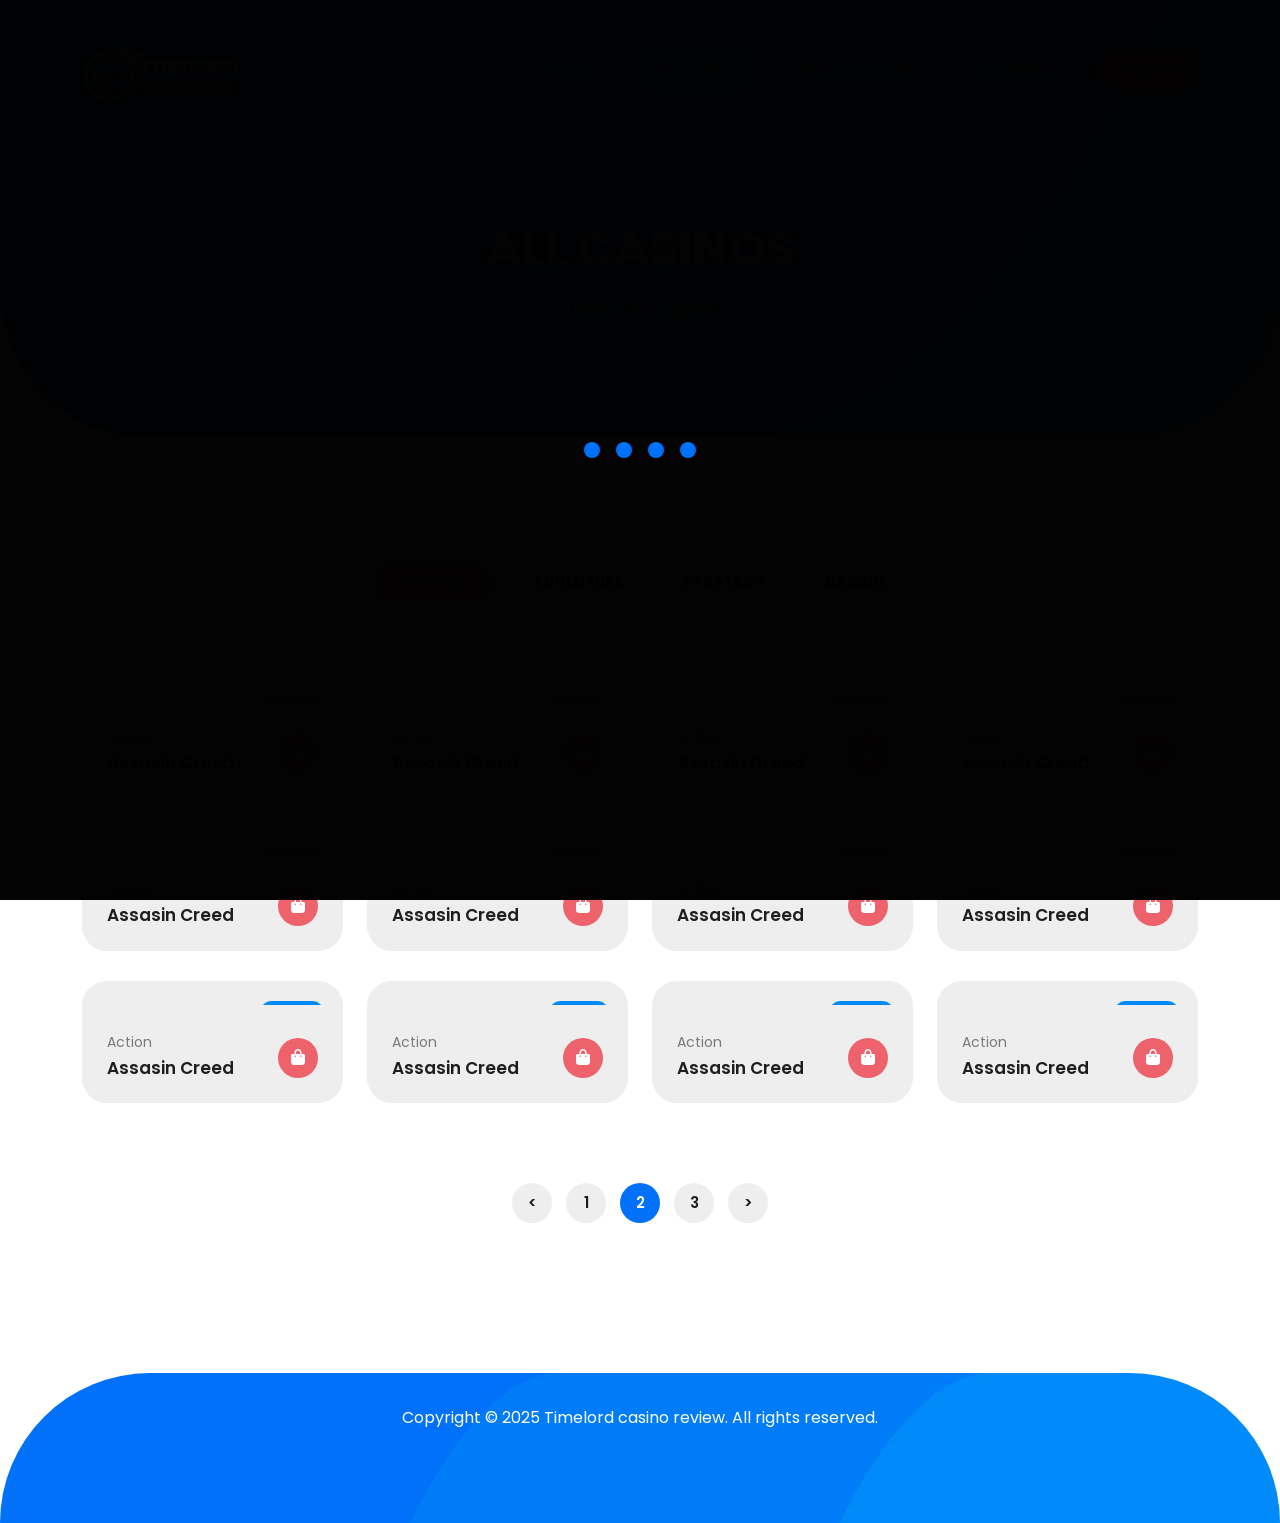
==== commit 7366bfc1: "Add files via upload" ====
--- a/all-casinos.html
+++ b/all-casinos.html
@@ -56,10 +56,11 @@
                     <!-- ***** Logo End ***** -->
                     <!-- ***** Menu Start ***** -->
                     <ul class="nav">
-                      <li><a href="index.html">Home</a></li>
+                      <li><a href="index.html">Home</a></li>
                       <li><a href="all-casinos.html" class="active">All Casinos</a></li>
-                      <li><a href="contact.html">Contact Us</a></li>
-                      <li><a href="#">Sign In</a></li>
+                      <li><a href="product-details.html">Product Details</a></li>
+                      <li><a href="contact.html">Contact Us</a></li>
+                      <li><a href="#">Sign In</a></li>
                   </ul>   
                     <a class='menu-trigger'>
                         <span>Menu</span>
@@ -109,7 +110,7 @@
             <div class="down-content">
               <span class="category">Action</span>
               <h4>Assasin Creed</h4>
-              <a href="https://www.google.com" target="_blank" rel="noopener noreferrer"><i class="fa fa-shopping-bag"></i></a>
+              <a href="product-details.html"><i class="fa fa-shopping-bag"></i></a>
             </div>
           </div>
         </div>
@@ -122,7 +123,7 @@
             <div class="down-content">
               <span class="category">Action</span>
               <h4>Assasin Creed</h4>
-              <a href="https://www.google.com" target="_blank" rel="noopener noreferrer"><i class="fa fa-shopping-bag"></i></a>
+              <a href="product-details.html"><i class="fa fa-shopping-bag"></i></a>
             </div>
           </div>
         </div>
@@ -135,7 +136,7 @@
             <div class="down-content">
               <span class="category">Action</span>
               <h4>Assasin Creed</h4>
-              <a href="https://www.google.com" target="_blank" rel="noopener noreferrer"><i class="fa fa-shopping-bag"></i></a>
+              <a href="product-details.html"><i class="fa fa-shopping-bag"></i></a>
             </div>
           </div>
         </div>
@@ -148,7 +149,7 @@
             <div class="down-content">
               <span class="category">Action</span>
               <h4>Assasin Creed</h4>
-              <a href="https://www.google.com" target="_blank" rel="noopener noreferrer"><i class="fa fa-shopping-bag"></i></a>
+              <a href="product-details.html"><i class="fa fa-shopping-bag"></i></a>
             </div>
           </div>
         </div>
@@ -161,7 +162,7 @@
             <div class="down-content">
               <span class="category">Action</span>
               <h4>Assasin Creed</h4>
-              <a href="https://www.google.com" target="_blank" rel="noopener noreferrer"><i class="fa fa-shopping-bag"></i></a>
+              <a href="product-details.html"><i class="fa fa-shopping-bag"></i></a>
             </div>
           </div>
         </div>
@@ -174,7 +175,7 @@
             <div class="down-content">
               <span class="category">Action</span>
               <h4>Assasin Creed</h4>
-              <a href="https://www.google.com" target="_blank" rel="noopener noreferrer"><i class="fa fa-shopping-bag"></i></a>
+              <a href="product-details.html"><i class="fa fa-shopping-bag"></i></a>
             </div>
           </div>
         </div>
@@ -187,7 +188,7 @@
             <div class="down-content">
               <span class="category">Action</span>
               <h4>Assasin Creed</h4>
-              <a href="https://www.google.com" target="_blank" rel="noopener noreferrer"><i class="fa fa-shopping-bag"></i></a>
+              <a href="product-details.html"><i class="fa fa-shopping-bag"></i></a>
             </div>
           </div>
         </div>
@@ -200,7 +201,7 @@
             <div class="down-content">
               <span class="category">Action</span>
               <h4>Assasin Creed</h4>
-              <a href="https://www.google.com" target="_blank" rel="noopener noreferrer"><i class="fa fa-shopping-bag"></i></a>
+              <a href="product-details.html"><i class="fa fa-shopping-bag"></i></a>
             </div>
           </div>
         </div>
@@ -213,7 +214,7 @@
             <div class="down-content">
               <span class="category">Action</span>
               <h4>Assasin Creed</h4>
-              <a href="https://www.google.com" target="_blank" rel="noopener noreferrer"><i class="fa fa-shopping-bag"></i></a>
+              <a href="product-details.html"><i class="fa fa-shopping-bag"></i></a>
             </div>
           </div>
         </div>
@@ -226,7 +227,7 @@
             <div class="down-content">
               <span class="category">Action</span>
               <h4>Assasin Creed</h4>
-              <a href="https://www.google.com" target="_blank" rel="noopener noreferrer"><i class="fa fa-shopping-bag"></i></a>
+              <a href="product-details.html"><i class="fa fa-shopping-bag"></i></a>
             </div>
           </div>
         </div>
@@ -239,7 +240,7 @@
             <div class="down-content">
               <span class="category">Action</span>
               <h4>Assasin Creed</h4>
-              <a href="https://www.google.com" target="_blank" rel="noopener noreferrer"><i class="fa fa-shopping-bag"></i></a>
+              <a href="product-details.html"><i class="fa fa-shopping-bag"></i></a>
             </div>
           </div>
         </div>
@@ -252,7 +253,7 @@
             <div class="down-content">
               <span class="category">Action</span>
               <h4>Assasin Creed</h4>
-              <a href="https://www.google.com" target="_blank" rel="noopener noreferrer"><i class="fa fa-shopping-bag"></i></a>
+              <a href="product-details.html"><i class="fa fa-shopping-bag"></i></a>
             </div>
           </div>
         </div>
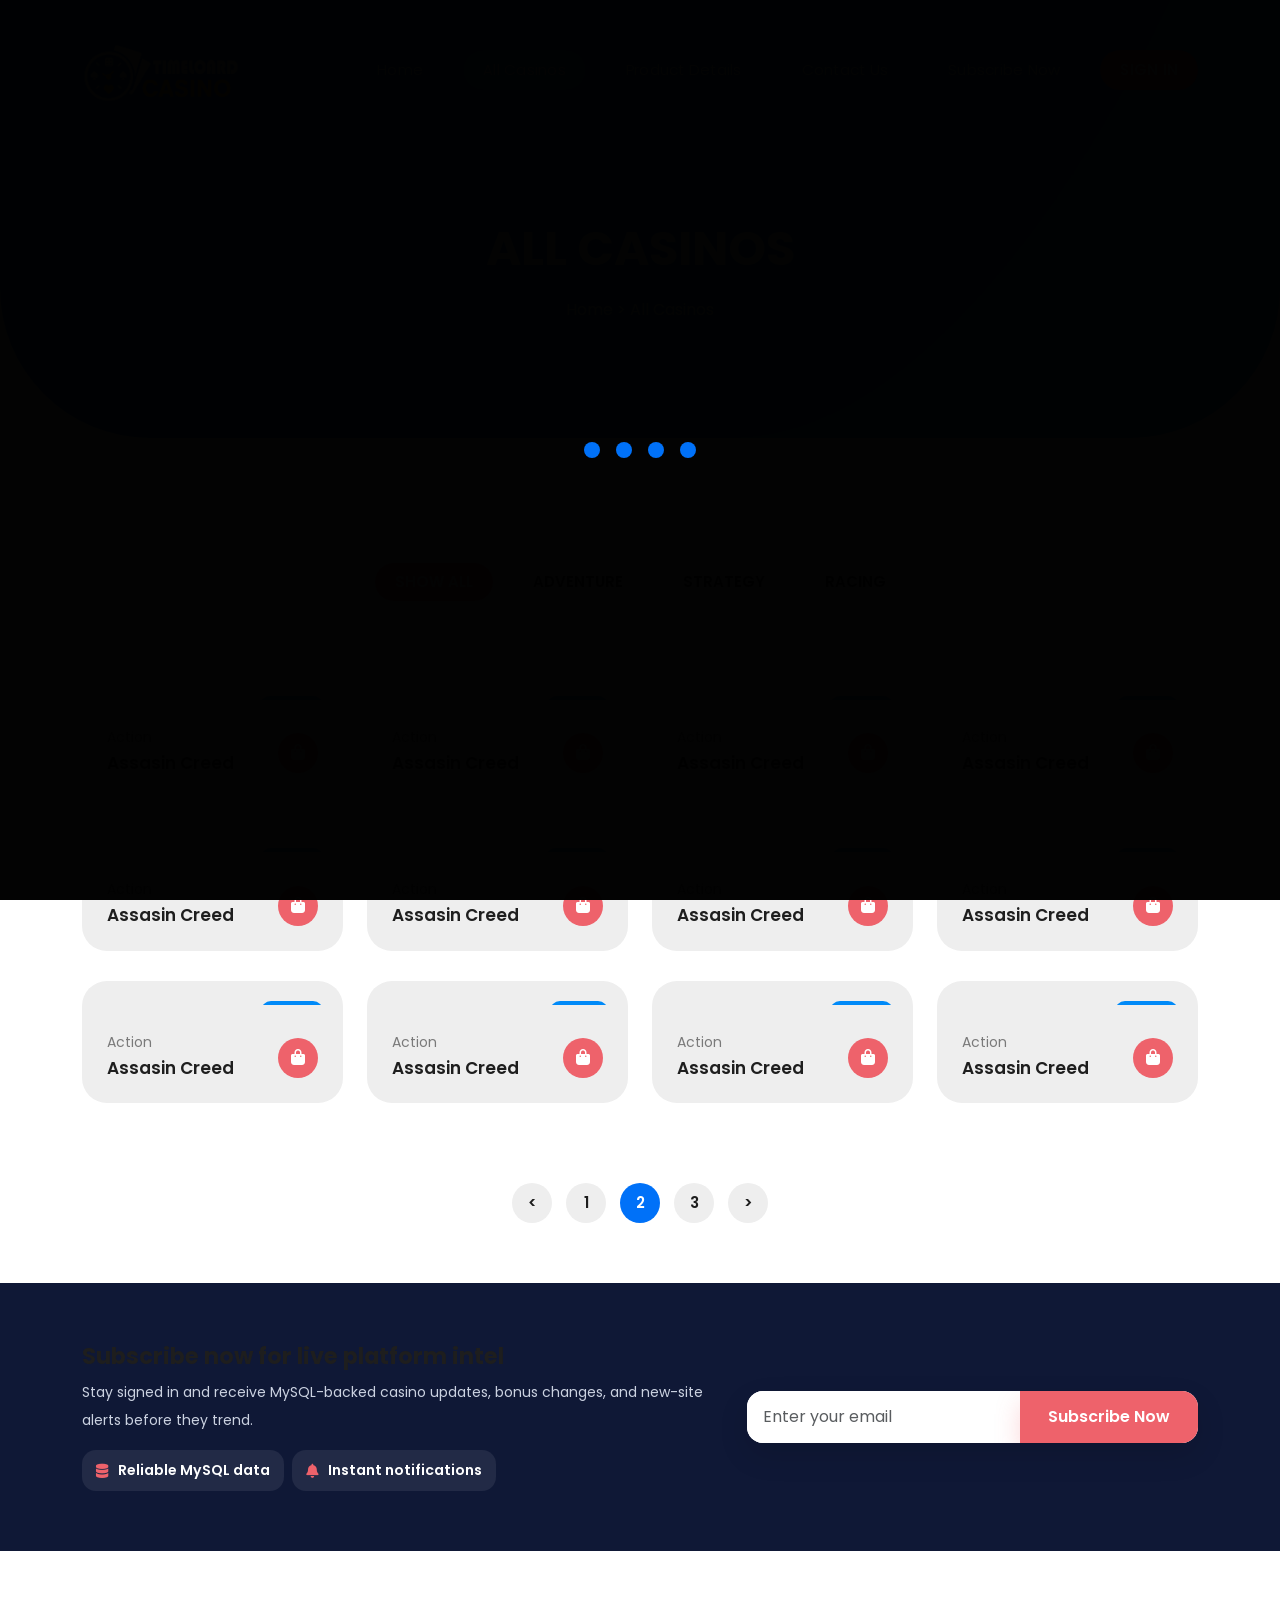
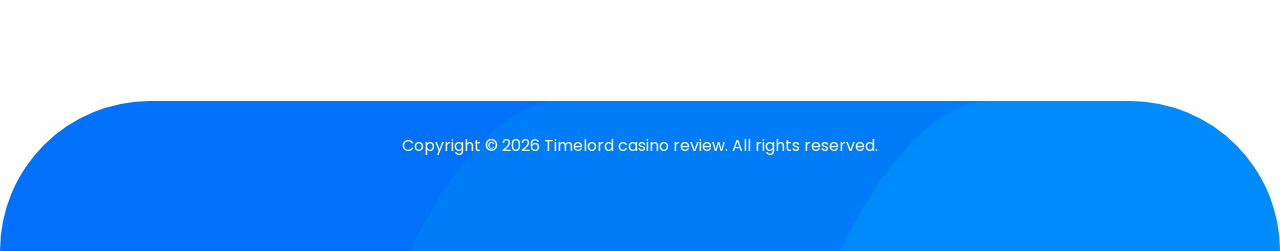
==== commit 318f9a9e: "Add sign-in, MySQL messaging, and subscribe CTAs" ====
--- a/all-casinos.html
+++ b/all-casinos.html
@@ -56,12 +56,13 @@
                     <!-- ***** Logo End ***** -->
                     <!-- ***** Menu Start ***** -->
                     <ul class="nav">
-                      <li><a href="index.html">Home</a></li>
+                      <li><a href="index.html">Home</a></li>
                       <li><a href="all-casinos.html" class="active">All Casinos</a></li>
-                      <li><a href="product-details.html">Product Details</a></li>
-                      <li><a href="contact.html">Contact Us</a></li>
-                      <li><a href="#">Sign In</a></li>
-                  </ul>   
+                      <li><a href="product-details.html">Product Details</a></li>
+                      <li><a href="contact.html">Contact Us</a></li>
+                      <li><a href="#subscribe-now" data-open-subscribe>Subscribe Now</a></li>
+                      <li><a href="#" data-bs-toggle="modal" data-bs-target="#signInModal">Sign In</a></li>
+                  </ul>   
                     <a class='menu-trigger'>
                         <span>Menu</span>
                     </a>
@@ -269,25 +270,124 @@
           </ul>
         </div>
       </div>
-    </div>
-  </div>
-
-  <footer>
-    <div class="container">
-      <div class="col-lg-12">
-        <p>Copyright © 2025 Timelord casino review. All rights reserved.</p>
-      </div>
-    </div>
-  </footer>
-
-  <!-- Scripts -->
-  <!-- Bootstrap core JavaScript -->
-  <script src="vendor/jquery/jquery.min.js"></script>
-  <script src="vendor/bootstrap/js/bootstrap.min.js"></script>
-  <script src="assets/js/isotope.min.js"></script>
-  <script src="assets/js/owl-carousel.js"></script>
-  <script src="assets/js/counter.js"></script>
-  <script src="assets/js/custom.js"></script>
-
-  </body>
-</html>+    </div>
+  </div>
+
+  <div class="platform-subscribe" id="subscribe-now">
+    <div class="container">
+      <div class="row align-items-center gy-4">
+        <div class="col-lg-7">
+          <h4>Subscribe now for live platform intel</h4>
+          <p>Stay signed in and receive MySQL-backed casino updates, bonus changes, and new-site alerts before they trend.</p>
+          <div class="d-flex flex-wrap gap-2">
+            <span class="badge-soft"><i class="fa fa-database" aria-hidden="true"></i>Reliable MySQL data</span>
+            <span class="badge-soft"><i class="fa fa-bell" aria-hidden="true"></i>Instant notifications</span>
+          </div>
+        </div>
+        <div class="col-lg-5">
+          <form class="subscribe-form" data-subscribe-form>
+            <div class="input-group">
+              <input type="email" class="form-control" placeholder="Enter your email" aria-label="Email address" required>
+              <button class="btn btn-accent" type="submit">Subscribe Now</button>
+            </div>
+          </form>
+        </div>
+      </div>
+    </div>
+  </div>
+
+  <footer>
+    <div class="container">
+      <div class="col-lg-12">
+        <p>Copyright © <span data-current-year></span> Timelord casino review. All rights reserved.</p>
+      </div>
+    </div>
+  </footer>
+
+  <!-- Sign In Modal -->
+  <div class="modal fade brand-modal" id="signInModal" tabindex="-1" aria-labelledby="signInModalLabel" aria-hidden="true">
+    <div class="modal-dialog modal-dialog-centered modal-md">
+      <div class="modal-content">
+        <div class="modal-header">
+          <div>
+            <h5 class="modal-title" id="signInModalLabel">Welcome Back</h5>
+            <p class="mb-0 small">Sign in to access exclusive casino insights.</p>
+          </div>
+          <button type="button" class="btn-close" data-bs-dismiss="modal" aria-label="Close"></button>
+        </div>
+        <div class="modal-body">
+          <form id="signInForm">
+            <div class="mb-3">
+              <label for="signInEmail" class="form-label">Email address</label>
+              <input type="email" class="form-control" id="signInEmail" placeholder="name@example.com" required>
+            </div>
+            <div class="mb-4">
+              <label for="signInPassword" class="form-label">Password</label>
+              <input type="password" class="form-control" id="signInPassword" placeholder="Enter your password" required>
+            </div>
+            <div class="d-flex flex-column flex-sm-row gap-3">
+              <button type="submit" class="btn btn-brand flex-fill">Sign In</button>
+              <button type="button" class="btn btn-accent flex-fill" data-bs-target="#contactAdminModal" data-bs-toggle="modal" data-bs-dismiss="modal">Sign Up</button>
+            </div>
+            <p class="mt-3 mb-0 small text-muted" aria-live="polite" data-signin-status>Sign in to sync your casino shortlists.</p>
+          </form>
+        </div>
+      </div>
+    </div>
+  </div>
+
+  <!-- Contact Admin Modal -->
+  <div class="modal fade brand-modal" id="contactAdminModal" tabindex="-1" aria-labelledby="contactAdminModalLabel" aria-hidden="true">
+    <div class="modal-dialog modal-dialog-centered modal-sm">
+      <div class="modal-content">
+        <div class="modal-header">
+          <div>
+            <h5 class="modal-title" id="contactAdminModalLabel">Need an Account?</h5>
+            <p class="mb-0 small">We can help you get started.</p>
+          </div>
+          <button type="button" class="btn-close" data-bs-dismiss="modal" aria-label="Close"></button>
+        </div>
+        <div class="modal-body text-center">
+          <p class="mb-3">Please contact our admin team to get access to the platform.</p>
+          <a href="mailto:admin@timelordcasino.com" class="btn btn-accent w-100">Contact Admin</a>
+        </div>
+      </div>
+    </div>
+  </div>
+
+  <!-- Subscribe Success Modal -->
+  <div class="modal fade brand-modal" id="subscribeSuccessModal" tabindex="-1" aria-labelledby="subscribeSuccessLabel" aria-hidden="true">
+    <div class="modal-dialog modal-dialog-centered modal-sm">
+      <div class="modal-content">
+        <div class="modal-header">
+          <div>
+            <h5 class="modal-title" id="subscribeSuccessLabel">Subscription Confirmed</h5>
+            <p class="mb-0 small">You're on the list!</p>
+          </div>
+          <button type="button" class="btn-close" data-bs-dismiss="modal" aria-label="Close"></button>
+        </div>
+        <div class="modal-body text-center">
+          <div class="subscribe-success-icon">
+            <i class="fa fa-check-circle"></i>
+          </div>
+          <p class="subscribe-success-text">Thank you for subscribing. Expect the latest casino bonuses in your inbox.</p>
+        </div>
+        <div class="modal-footer d-flex justify-content-center">
+          <button type="button" class="btn btn-brand" data-bs-dismiss="modal">Great!</button>
+        </div>
+      </div>
+    </div>
+  </div>
+
+  <!-- Scripts -->
+  <!-- Bootstrap core JavaScript -->
+  <script src="vendor/jquery/jquery.min.js"></script>
+  <script src="vendor/bootstrap/js/bootstrap.min.js"></script>
+  <script src="assets/js/isotope.min.js"></script>
+  <script src="assets/js/owl-carousel.js"></script>
+  <script src="assets/js/counter.js"></script>
+  <script src="assets/js/custom.js"></script>
+  <script src="assets/js/platform.js"></script>
+
+  </body>
+</html>
--- a/assets/css/templatemo-lugx-gaming.css
+++ b/assets/css/templatemo-lugx-gaming.css
@@ -1677,6 +1677,277 @@
   }
 }
 
-@media (max-width: 1200px) {
-  
-}+@media (max-width: 1200px) {
+  
+}
+
+:root {
+  --brand-primary: #007aff;
+  --brand-accent: #ee626b;
+}
+
+.brand-modal .modal-content {
+  border: none;
+  border-radius: 1rem;
+  overflow: hidden;
+  box-shadow: 0 24px 60px rgba(0, 0, 0, 0.15);
+}
+
+.brand-modal .modal-dialog {
+  margin: 2.5rem auto;
+}
+
+.brand-modal .modal-header {
+  background: var(--brand-primary);
+  color: #fff;
+  border-bottom: none;
+  align-items: center;
+  padding: 1.75rem 2.5rem;
+}
+
+.brand-modal .modal-header .modal-title,
+.brand-modal .modal-header p {
+  color: #fff;
+}
+
+.brand-modal .modal-header > div {
+  flex: 1;
+  text-align: center;
+}
+
+.brand-modal .modal-header .btn-close {
+  filter: invert(1);
+}
+
+.brand-modal .modal-body {
+  padding: 2.5rem;
+}
+
+.brand-modal .form-label {
+  font-weight: 600;
+  color: #1e1e2f;
+}
+
+.brand-modal .form-control:focus {
+  border-color: var(--brand-primary);
+  box-shadow: 0 0 0 0.25rem rgba(0, 122, 255, 0.2);
+}
+
+.btn-brand {
+  background-color: var(--brand-primary);
+  border: none;
+  color: #fff;
+  font-weight: 600;
+  padding: 0.65rem 1.75rem;
+  border-radius: 999px;
+  transition: transform 0.2s ease, box-shadow 0.2s ease, background-color 0.2s ease;
+  box-shadow: 0 12px 24px rgba(0, 122, 255, 0.25);
+}
+
+.btn-brand:hover {
+  transform: translateY(-2px);
+  background-color: #0063d9;
+  box-shadow: 0 16px 32px rgba(0, 122, 255, 0.3);
+  color: #fff;
+}
+
+.btn-accent {
+  background-color: var(--brand-accent);
+  border: none;
+  color: #fff;
+  font-weight: 600;
+  padding: 0.65rem 1.75rem;
+  border-radius: 999px;
+  transition: transform 0.2s ease, box-shadow 0.2s ease, background-color 0.2s ease;
+  box-shadow: 0 12px 24px rgba(238, 98, 107, 0.25);
+}
+
+.btn-accent:hover {
+  transform: translateY(-2px);
+  background-color: #d94d57;
+  box-shadow: 0 16px 32px rgba(238, 98, 107, 0.3);
+  color: #fff;
+}
+
+.modal-footer {
+  border-top: none;
+  padding: 0 2.5rem 2.5rem;
+}
+
+.subscribe-success-icon {
+  font-size: 3rem;
+  color: #28c76f;
+  margin-bottom: 1rem;
+}
+
+.subscribe-success-text {
+  font-size: 1.1rem;
+  color: #1e1e2f;
+}
+
+.badge-soft {
+  display: inline-flex;
+  align-items: center;
+  gap: 8px;
+  padding: 8px 12px;
+  border-radius: 12px;
+  font-weight: 600;
+  font-size: 0.9rem;
+  background: rgba(0, 0, 0, 0.05);
+  color: #1f2937;
+}
+
+.badge-soft i {
+  color: var(--brand-accent);
+}
+
+.platform-showcase {
+  background: linear-gradient(120deg, rgba(0, 122, 255, 0.06) 0%, rgba(238, 98, 107, 0.08) 100%);
+  padding: 60px 0;
+}
+
+.platform-showcase .section-heading {
+  margin-bottom: 25px;
+}
+
+.platform-card {
+  background: #fff;
+  border-radius: 22px;
+  padding: 28px 24px;
+  height: 100%;
+  box-shadow: 0 24px 45px rgba(15, 24, 46, 0.08);
+  border: 1px solid rgba(0, 0, 0, 0.04);
+}
+
+.platform-card .icon {
+  width: 54px;
+  height: 54px;
+  border-radius: 14px;
+  display: grid;
+  place-items: center;
+  background: rgba(0, 122, 255, 0.1);
+  color: var(--brand-primary);
+  font-size: 1.25rem;
+  margin-bottom: 15px;
+}
+
+.platform-card h4 {
+  font-size: 1.1rem;
+  margin-bottom: 10px;
+}
+
+.platform-card p {
+  margin-bottom: 14px;
+  color: #4f5875;
+  font-size: 0.95rem;
+  line-height: 1.6;
+}
+
+.platform-meta {
+  list-style: none;
+  padding-left: 0;
+  margin: 0 0 12px;
+}
+
+.platform-meta li {
+  display: flex;
+  align-items: center;
+  gap: 8px;
+  font-size: 0.92rem;
+  color: #3c4760;
+  margin-bottom: 6px;
+}
+
+.platform-meta li i {
+  color: #16a34a;
+}
+
+.platform-card .tagline {
+  font-size: 0.9rem;
+  color: #6b7280;
+  display: block;
+  margin-bottom: 16px;
+}
+
+.platform-card .badge-soft {
+  background: rgba(0, 122, 255, 0.08);
+  color: var(--brand-primary);
+  padding: 8px 14px;
+  border-radius: 999px;
+  font-weight: 600;
+  font-size: 0.82rem;
+  display: inline-block;
+}
+
+.platform-subscribe {
+  background: #0f1836;
+  color: #fff;
+  padding: 60px 0;
+  margin-top: 60px;
+}
+
+.platform-subscribe h4 {
+  font-size: 1.4rem;
+  margin-bottom: 8px;
+}
+
+.platform-subscribe p {
+  color: #cbd2e1;
+  margin-bottom: 16px;
+}
+
+.platform-subscribe .badge-soft {
+  background: rgba(255, 255, 255, 0.08);
+  color: #fff;
+  padding: 10px 14px;
+  border-radius: 14px;
+  font-weight: 600;
+  font-size: 0.88rem;
+  display: inline-flex;
+  align-items: center;
+  gap: 10px;
+}
+
+.platform-subscribe .input-group {
+  background: #fff;
+  border-radius: 16px;
+  overflow: hidden;
+  box-shadow: 0 12px 30px rgba(0, 0, 0, 0.12);
+}
+
+.platform-subscribe .form-control {
+  border: none;
+  padding: 14px 16px;
+}
+
+.platform-subscribe .form-control:focus {
+  box-shadow: none;
+}
+
+.platform-subscribe .btn {
+  border-radius: 0;
+}
+
+.platform-subscribe .list-inline {
+  margin-bottom: 14px;
+}
+
+.platform-subscribe .list-inline-item {
+  color: #9aa3bb;
+  font-weight: 600;
+}
+
+@media (max-width: 991px) {
+  .platform-card {
+    height: auto;
+  }
+
+  .platform-subscribe {
+    text-align: center;
+  }
+
+  .platform-subscribe .badge-soft {
+    justify-content: center;
+    margin-bottom: 12px;
+  }
+}
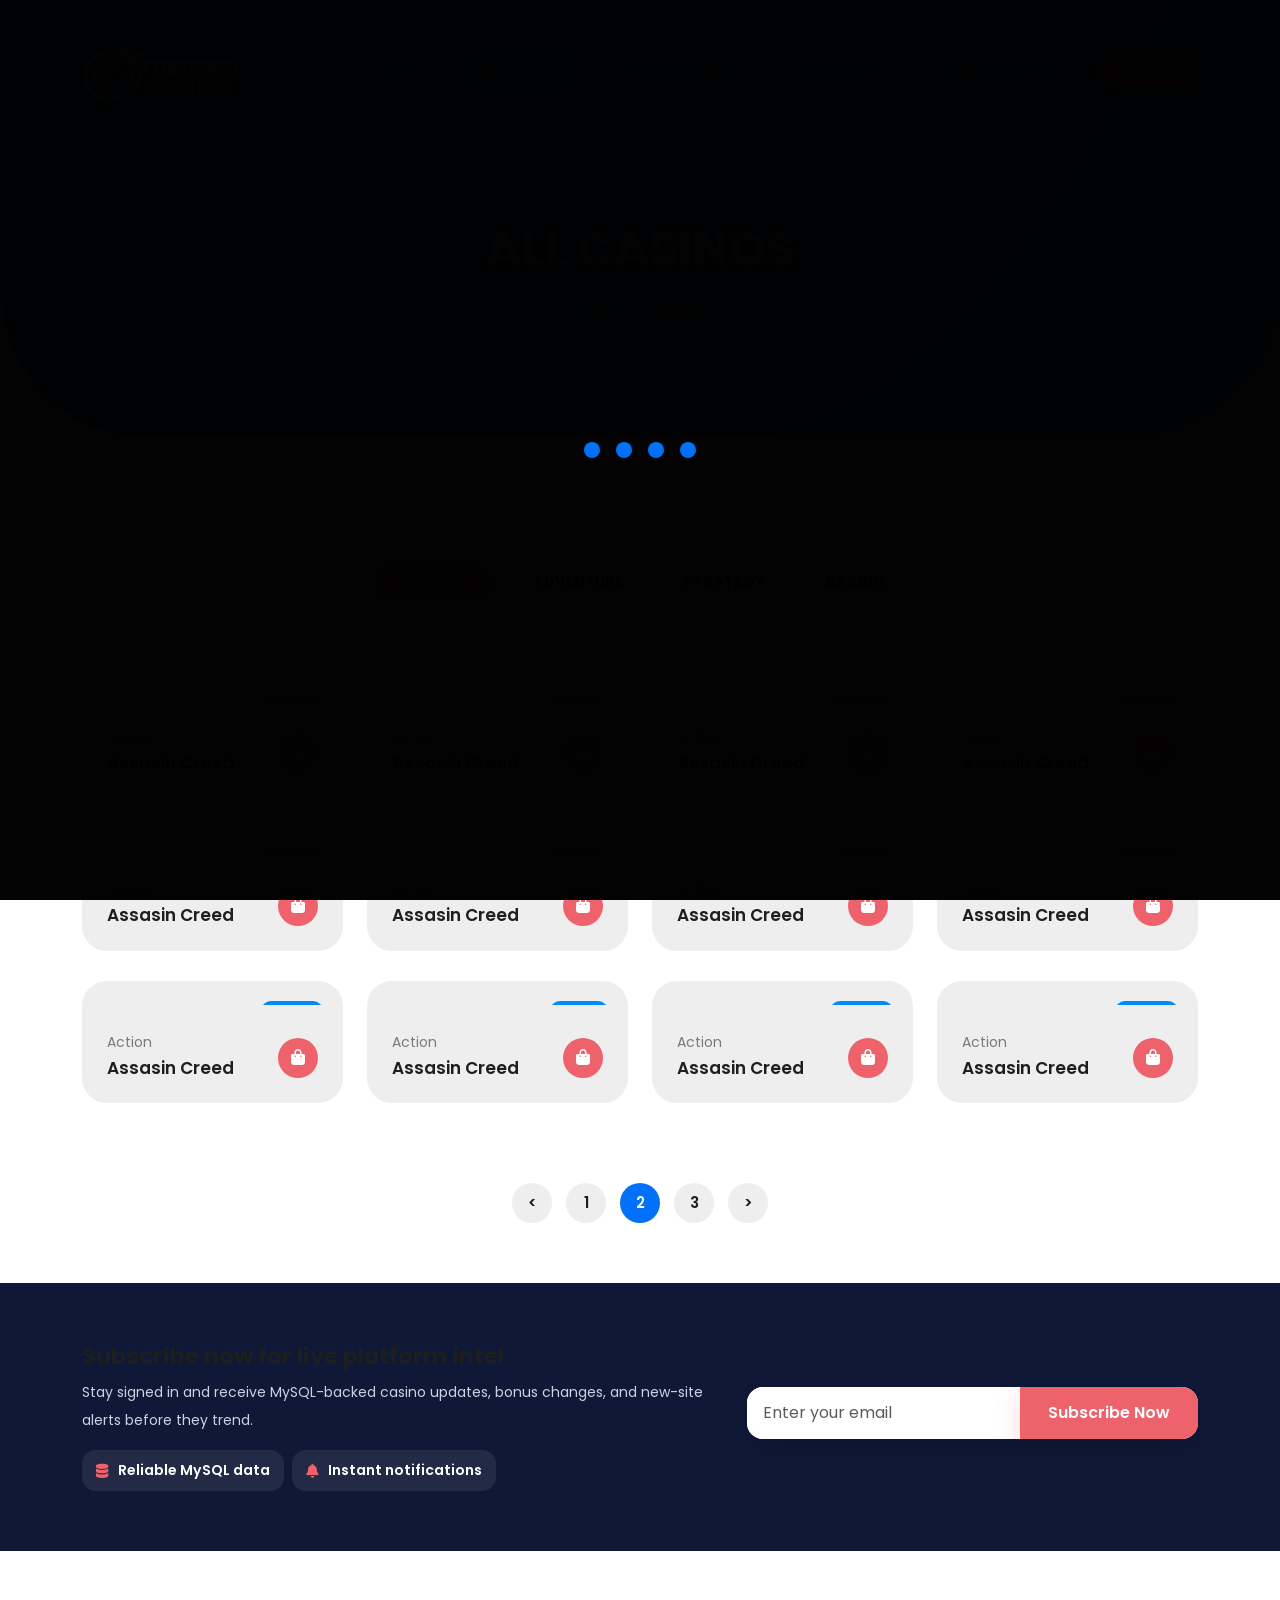
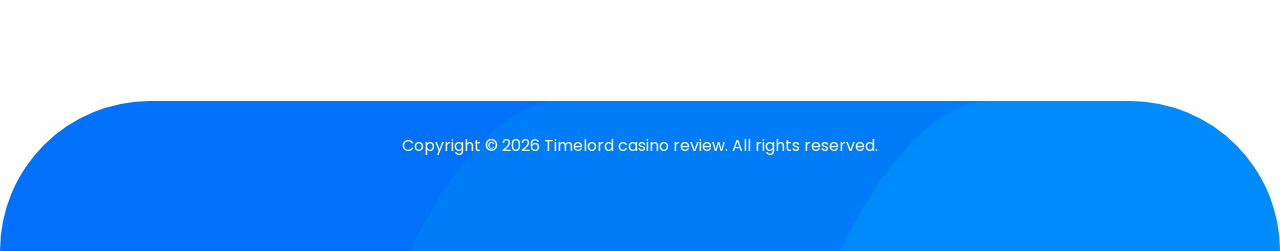
==== commit 3bc5d490: "Add PHP API wiring forms to SQL backend" ====
--- a/all-casinos.html
+++ b/all-casinos.html
@@ -291,6 +291,7 @@
               <button class="btn btn-accent" type="submit">Subscribe Now</button>
             </div>
           </form>
+          <p class="small text-muted mt-2 mb-0" data-subscribe-status aria-live="polite"></p>
         </div>
       </div>
     </div>
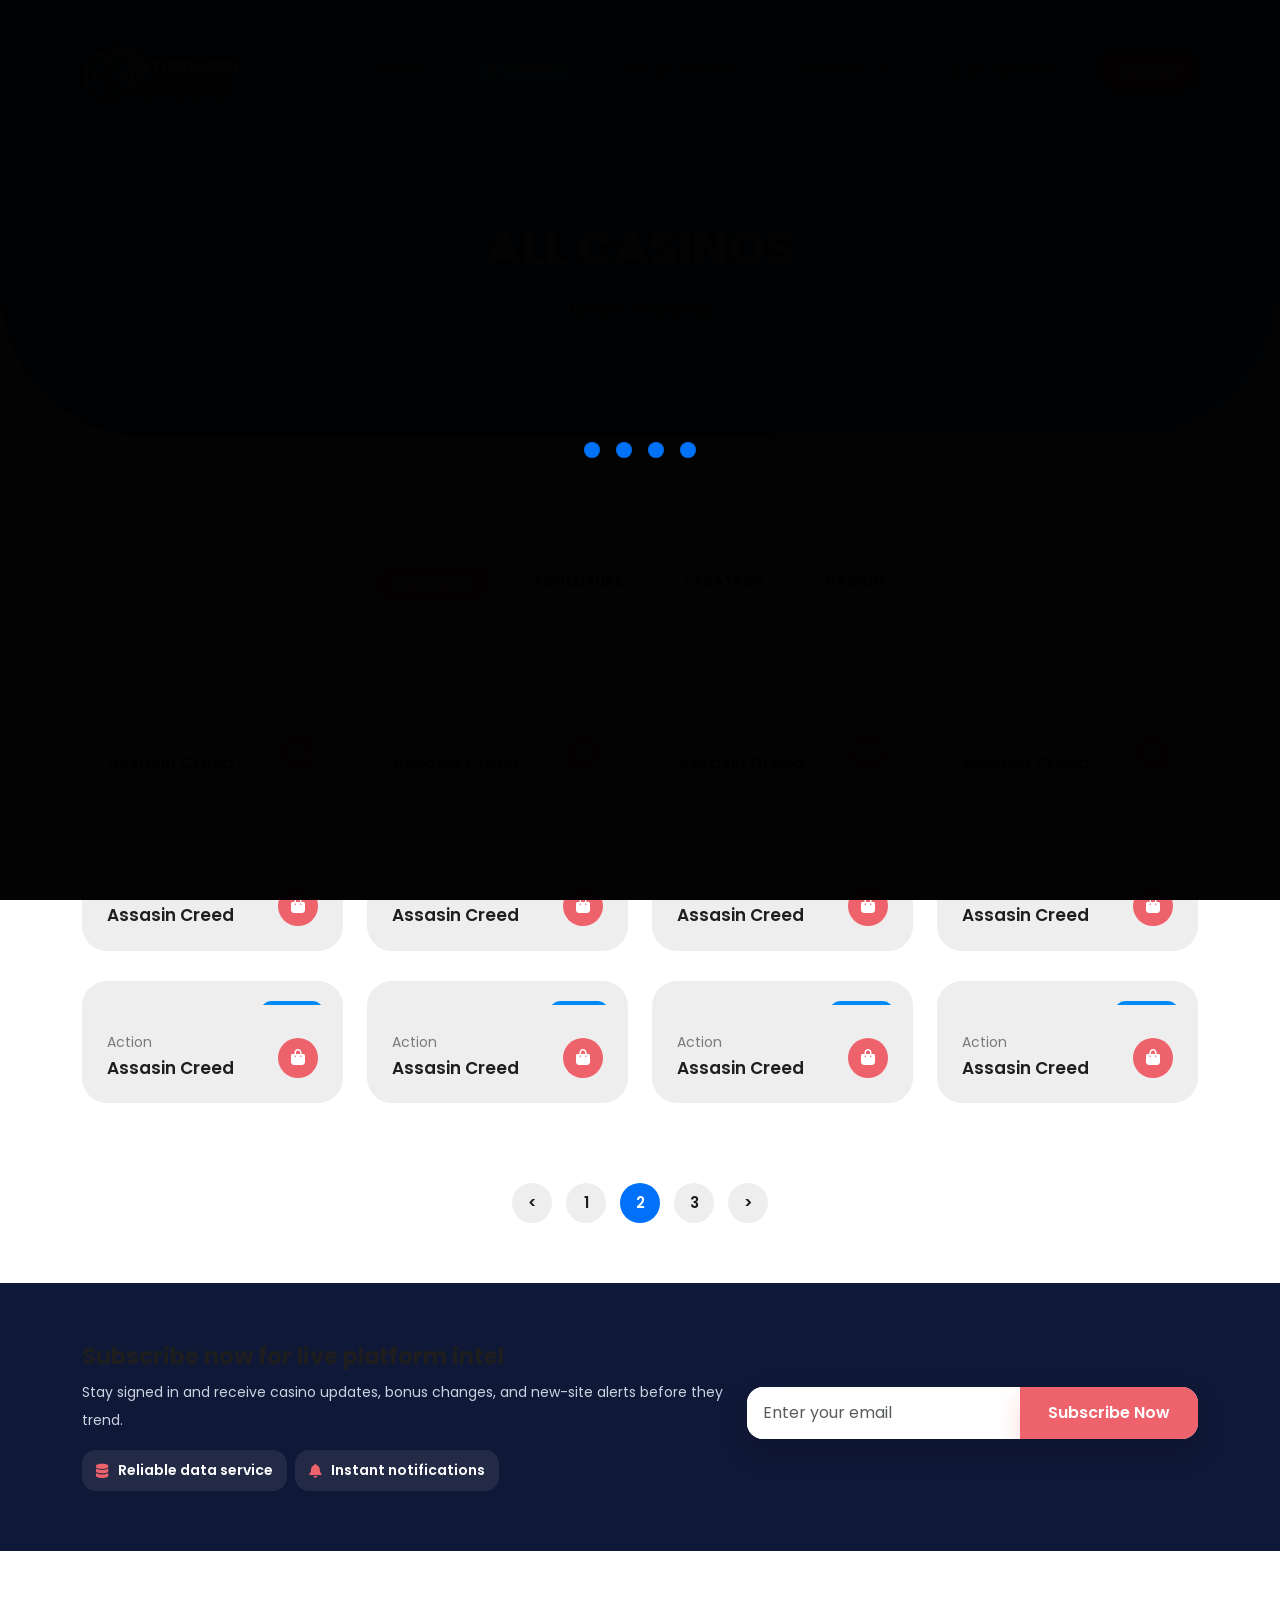
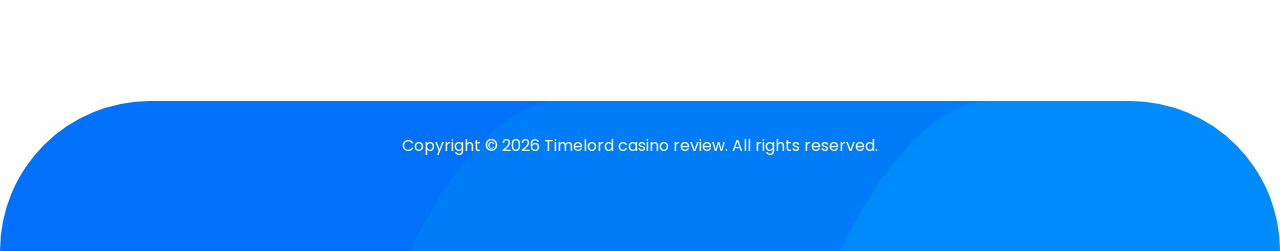
==== commit 815eabc7: "Remove SQL references from public messaging" ====
--- a/all-casinos.html
+++ b/all-casinos.html
@@ -278,9 +278,9 @@
       <div class="row align-items-center gy-4">
         <div class="col-lg-7">
           <h4>Subscribe now for live platform intel</h4>
-          <p>Stay signed in and receive MySQL-backed casino updates, bonus changes, and new-site alerts before they trend.</p>
+          <p>Stay signed in and receive casino updates, bonus changes, and new-site alerts before they trend.</p>
           <div class="d-flex flex-wrap gap-2">
-            <span class="badge-soft"><i class="fa fa-database" aria-hidden="true"></i>Reliable MySQL data</span>
+            <span class="badge-soft"><i class="fa fa-database" aria-hidden="true"></i>Reliable data service</span>
             <span class="badge-soft"><i class="fa fa-bell" aria-hidden="true"></i>Instant notifications</span>
           </div>
         </div>
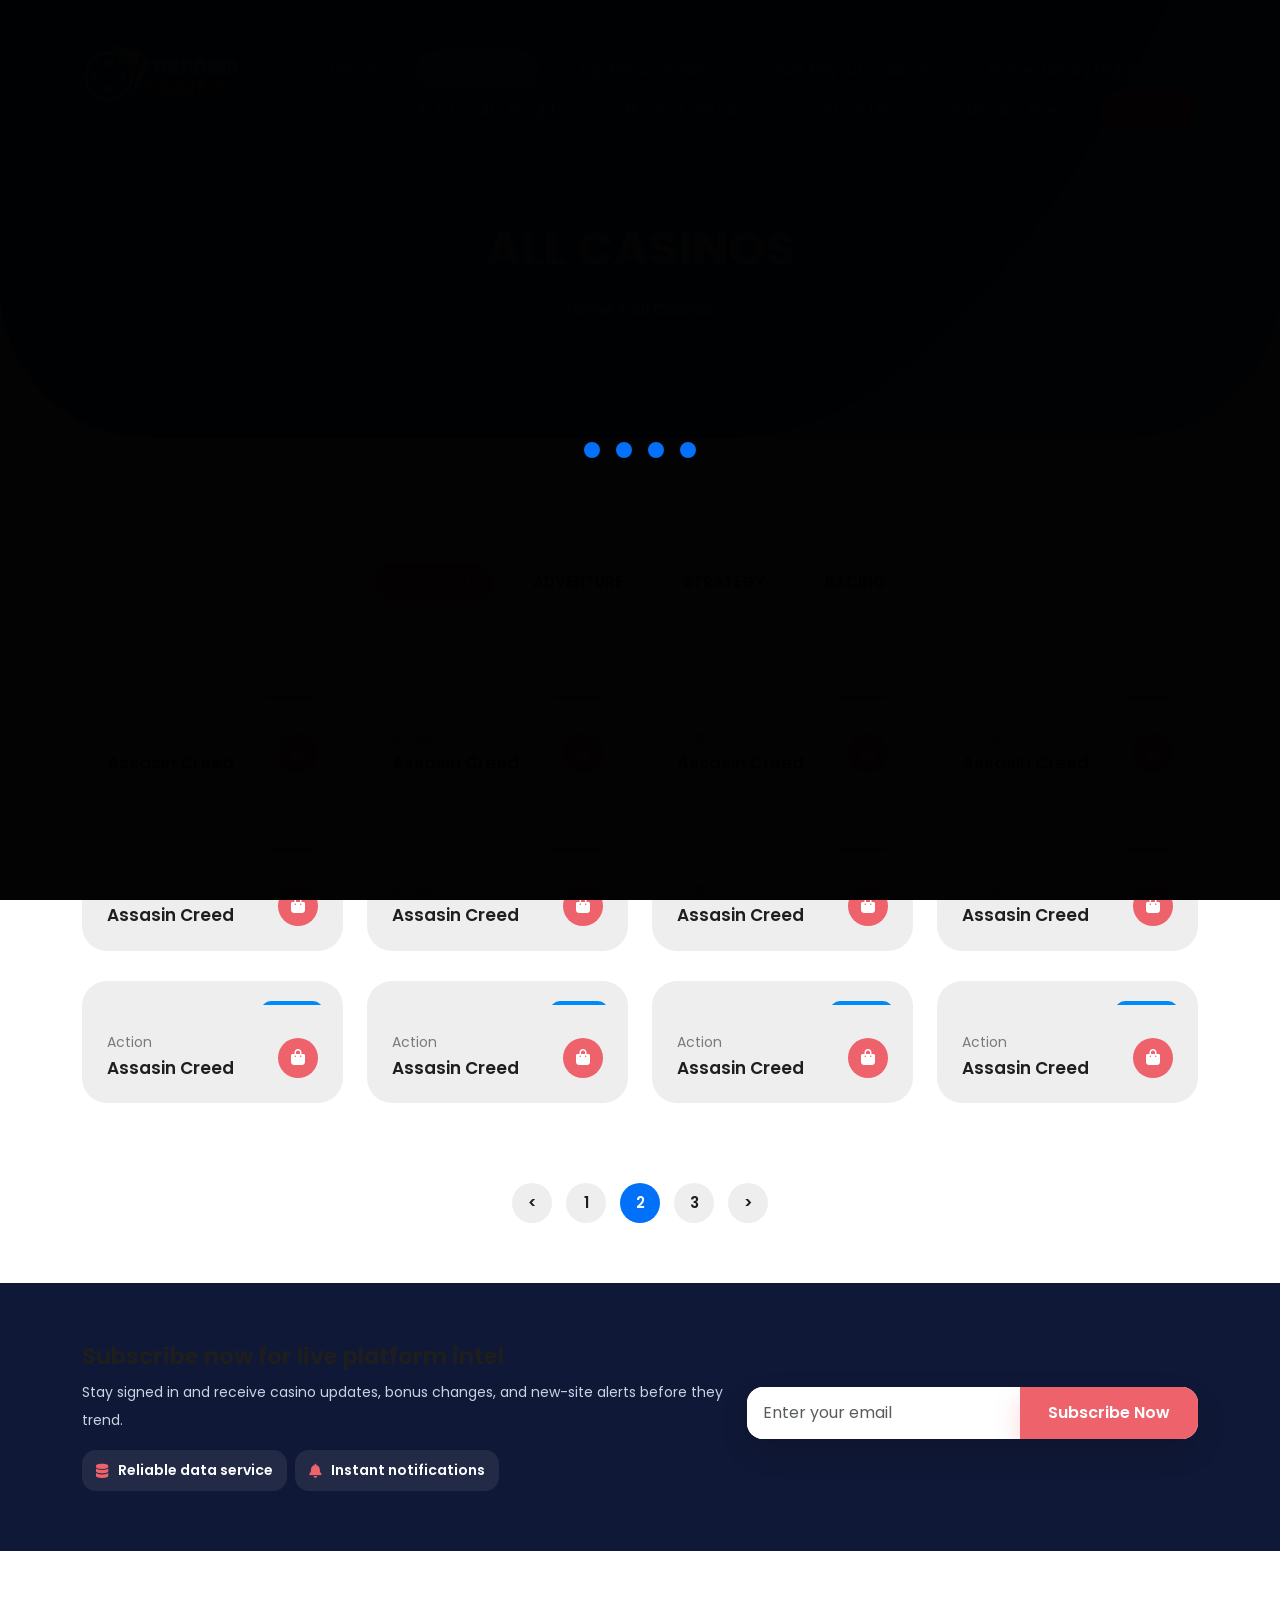
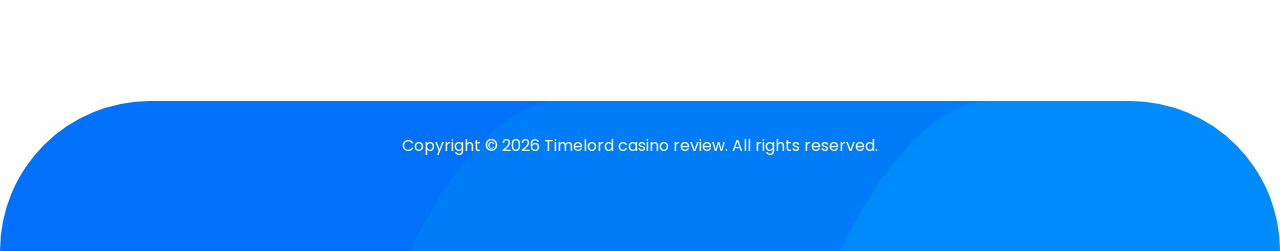
==== commit 5df2ab2e: "Add content pages for bonus, payout, game library, and VIP guides" ====
--- a/all-casinos.html
+++ b/all-casinos.html
@@ -58,6 +58,10 @@
                     <ul class="nav">
                       <li><a href="index.html">Home</a></li>
                       <li><a href="all-casinos.html" class="active">All Casinos</a></li>
+                      <li><a href="top-bonus-guides.html">Top Bonus Guides</a></li>
+                      <li><a href="fast-payout-casinos.html">Fast Payout Casinos</a></li>
+                      <li><a href="game-library-highlights.html">Game Library Highlights</a></li>
+                      <li><a href="vip-loyalty-insights.html">VIP &amp; Loyalty Insights</a></li>
                       <li><a href="product-details.html">Product Details</a></li>
                       <li><a href="contact.html">Contact Us</a></li>
                       <li><a href="#subscribe-now" data-open-subscribe>Subscribe Now</a></li>
--- a/assets/css/templatemo-lugx-gaming.css
+++ b/assets/css/templatemo-lugx-gaming.css
@@ -709,11 +709,11 @@
   color: #7a7a7a;
 }
 
-.main-banner .caption form button {
-  display: inline-block;
-  height: 50px;
-  line-height: 50px;
-  background-color: #ee626b;
+.main-banner .caption form button {
+  display: inline-block;
+  height: 50px;
+  line-height: 50px;
+  background-color: #ee626b;
   color: #fff;
   font-size: 15px;
   text-transform: uppercase;
@@ -724,12 +724,74 @@
   position: absolute;
   right: 0;
   top: 0;
-  transition: all .3s;
-}
-
-.main-banner .caption form button:hover {
-  background-color: #0071f8;
-}
+  transition: all .3s;
+}
+
+.main-banner .caption form button:hover {
+  background-color: #0071f8;
+}
+
+.main-banner .caption .search-results {
+  margin-top: 15px;
+}
+
+.search-results-grid {
+  display: grid;
+  grid-template-columns: repeat(auto-fill, minmax(170px, 1fr));
+  gap: 12px;
+}
+
+.search-result-card {
+  display: flex;
+  align-items: center;
+  gap: 12px;
+  padding: 10px 12px;
+  background: #fff;
+  border: 1px solid #e8e8e8;
+  border-radius: 14px;
+  box-shadow: 0 10px 25px rgba(0, 0, 0, 0.06);
+  transition: transform 0.2s ease, box-shadow 0.2s ease;
+}
+
+.search-result-card:hover {
+  transform: translateY(-3px);
+  box-shadow: 0 14px 30px rgba(0, 0, 0, 0.08);
+}
+
+.search-result-thumb {
+  width: 48px;
+  height: 48px;
+  border-radius: 10px;
+  overflow: hidden;
+  background: linear-gradient(135deg, #f6f8ff, #eef2ff);
+  display: flex;
+  align-items: center;
+  justify-content: center;
+}
+
+.search-result-thumb img {
+  width: 100%;
+  height: 100%;
+  object-fit: cover;
+}
+
+.search-result-name {
+  font-size: 14px;
+  font-weight: 700;
+  color: #1e1e1e;
+  line-height: 1.2;
+}
+
+.search-results-empty {
+  margin: 10px 0 0;
+  color: #4a4a4a;
+  font-size: 14px;
+  font-weight: 600;
+}
+
+.search-results-empty .highlight {
+  color: #ee626b;
+}
 
 .main-banner .right-image {
   position: relative;
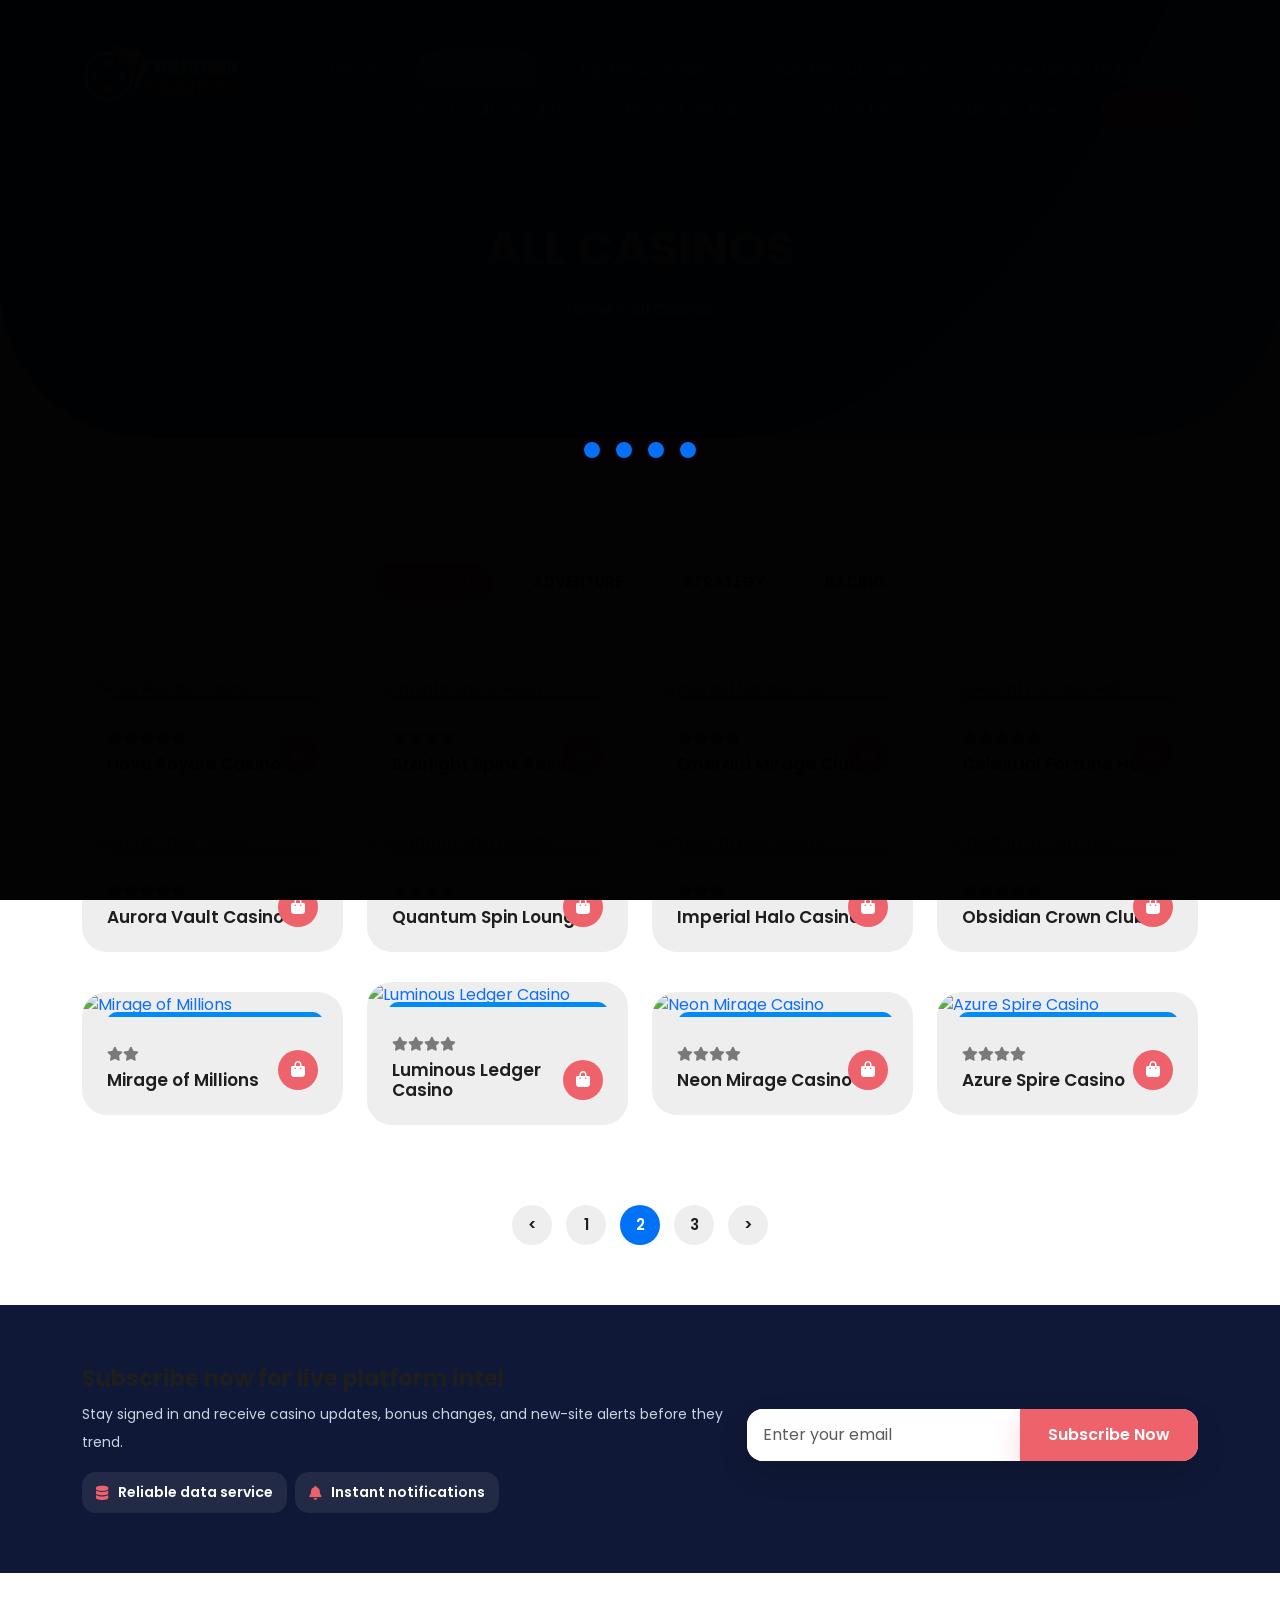
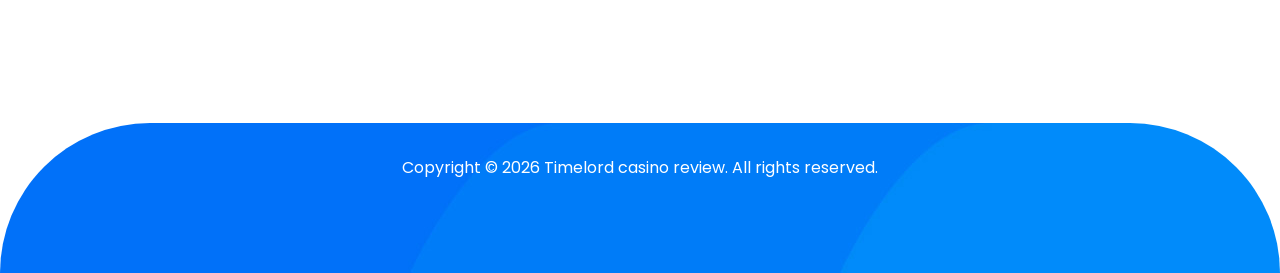
==== commit fbf5a6b6: "Enable dynamic casino detail routing" ====
--- a/all-casinos.html
+++ b/all-casinos.html
@@ -105,164 +105,164 @@
           <a href="#!" data-filter=".rac">Racing</a>
         </li>
       </ul>
-      <div class="row trending-box">
-        <div class="col-lg-3 col-md-6 align-self-center mb-30 trending-items col-md-6 adv">
-          <div class="item">
-            <div class="thumb">
-              <a href="product-details.html"><img src="assets/images/trending-01.jpg" alt=""></a>
-              <span class="price"><em>$36</em>$24</span>
-            </div>
-            <div class="down-content">
-              <span class="category">Action</span>
-              <h4>Assasin Creed</h4>
-              <a href="product-details.html"><i class="fa fa-shopping-bag"></i></a>
-            </div>
-          </div>
-        </div>
-        <div class="col-lg-3 col-md-6 align-self-center mb-30 trending-items col-md-6 str">
-          <div class="item">
-            <div class="thumb">
-              <a href="product-details.html"><img src="assets/images/trending-02.jpg" alt=""></a>
-              <span class="price"><em>$32</em>$22</span>
-            </div>
-            <div class="down-content">
-              <span class="category">Action</span>
-              <h4>Assasin Creed</h4>
-              <a href="product-details.html"><i class="fa fa-shopping-bag"></i></a>
-            </div>
-          </div>
-        </div>
-        <div class="col-lg-3 col-md-6 align-self-center mb-30 trending-items col-md-6 adv rac">
-          <div class="item">
-            <div class="thumb">
-              <a href="product-details.html"><img src="assets/images/trending-03.jpg" alt=""></a>
-              <span class="price"><em>$45</em>$30</span>
-            </div>
-            <div class="down-content">
-              <span class="category">Action</span>
-              <h4>Assasin Creed</h4>
-              <a href="product-details.html"><i class="fa fa-shopping-bag"></i></a>
-            </div>
-          </div>
-        </div>
-        <div class="col-lg-3 col-md-6 align-self-center mb-30 trending-items col-md-6 str">
-          <div class="item">
-            <div class="thumb">
-              <a href="product-details.html"><img src="assets/images/trending-04.jpg" alt=""></a>
-              <span class="price"><em>$32</em>$22</span>
-            </div>
-            <div class="down-content">
-              <span class="category">Action</span>
-              <h4>Assasin Creed</h4>
-              <a href="product-details.html"><i class="fa fa-shopping-bag"></i></a>
-            </div>
-          </div>
-        </div>
-        <div class="col-lg-3 col-md-6 align-self-center mb-30 trending-items col-md-6 rac str">
-          <div class="item">
-            <div class="thumb">
-              <a href="product-details.html"><img src="assets/images/trending-03.jpg" alt=""></a>
-              <span class="price"><em>$38</em>$26</span>
-            </div>
-            <div class="down-content">
-              <span class="category">Action</span>
-              <h4>Assasin Creed</h4>
-              <a href="product-details.html"><i class="fa fa-shopping-bag"></i></a>
-            </div>
-          </div>
-        </div>
-        <div class="col-lg-3 col-md-6 align-self-center mb-30 trending-items col-md-6 rac adv">
-          <div class="item">
-            <div class="thumb">
-              <a href="product-details.html"><img src="assets/images/trending-01.jpg" alt=""></a>
-              <span class="price"><em>$30</em>$20</span>
-            </div>
-            <div class="down-content">
-              <span class="category">Action</span>
-              <h4>Assasin Creed</h4>
-              <a href="product-details.html"><i class="fa fa-shopping-bag"></i></a>
-            </div>
-          </div>
-        </div>
-        <div class="col-lg-3 col-md-6 align-self-center mb-30 trending-items col-md-6 rac str">
-          <div class="item">
-            <div class="thumb">
-              <a href="product-details.html"><img src="assets/images/trending-04.jpg" alt=""></a>
-              <span class="price"><em>$32</em>$22</span>
-            </div>
-            <div class="down-content">
-              <span class="category">Action</span>
-              <h4>Assasin Creed</h4>
-              <a href="product-details.html"><i class="fa fa-shopping-bag"></i></a>
-            </div>
-          </div>
-        </div>
-        <div class="col-lg-3 col-md-6 align-self-center mb-30 trending-items col-md-6 rac adv">
-          <div class="item">
-            <div class="thumb">
-              <a href="product-details.html"><img src="assets/images/trending-02.jpg" alt=""></a>
-              <span class="price"><em>$32</em>$22</span>
-            </div>
-            <div class="down-content">
-              <span class="category">Action</span>
-              <h4>Assasin Creed</h4>
-              <a href="product-details.html"><i class="fa fa-shopping-bag"></i></a>
-            </div>
-          </div>
-        </div>
-        <div class="col-lg-3 col-md-6 align-self-center mb-30 trending-items col-md-6 adv rac">
-          <div class="item">
-            <div class="thumb">
-              <a href="product-details.html"><img src="assets/images/trending-03.jpg" alt=""></a>
-              <span class="price"><em>$28</em>$20</span>
-            </div>
-            <div class="down-content">
-              <span class="category">Action</span>
-              <h4>Assasin Creed</h4>
-              <a href="product-details.html"><i class="fa fa-shopping-bag"></i></a>
-            </div>
-          </div>
-        </div>
-        <div class="col-lg-3 col-md-6 align-self-center mb-30 trending-items col-md-6 str">
-          <div class="item">
-            <div class="thumb">
-              <a href="product-details.html"><img src="assets/images/trending-04.jpg" alt=""></a>
-              <span class="price"><em>$26</em>$18</span>
-            </div>
-            <div class="down-content">
-              <span class="category">Action</span>
-              <h4>Assasin Creed</h4>
-              <a href="product-details.html"><i class="fa fa-shopping-bag"></i></a>
-            </div>
-          </div>
-        </div>
-        <div class="col-lg-3 col-md-6 align-self-center mb-30 trending-items col-md-6 adv">
-          <div class="item">
-            <div class="thumb">
-              <a href="product-details.html"><img src="assets/images/trending-01.jpg" alt=""></a>
-              <span class="price"><em>$32</em>$24</span>
-            </div>
-            <div class="down-content">
-              <span class="category">Action</span>
-              <h4>Assasin Creed</h4>
-              <a href="product-details.html"><i class="fa fa-shopping-bag"></i></a>
-            </div>
-          </div>
-        </div>
-        <div class="col-lg-3 col-md-6 align-self-center mb-30 trending-items col-md-6 str">
-          <div class="item">
-            <div class="thumb">
-              <a href="product-details.html"><img src="assets/images/trending-02.jpg" alt=""></a>
-              <span class="price"><em>$45</em>$30</span>
-            </div>
-            <div class="down-content">
-              <span class="category">Action</span>
-              <h4>Assasin Creed</h4>
-              <a href="product-details.html"><i class="fa fa-shopping-bag"></i></a>
-            </div>
-          </div>
-        </div>
-      </div>
+      <div class="row trending-box">
+        <div class="col-lg-3 col-md-6 align-self-center mb-30 trending-items adv">
+          <div class="item" data-casino-id="nova-royale">
+            <div class="thumb">
+              <a href="product-details.html"><img src="assets/images/trending-01.jpg" alt="Nova Royale Casino" data-casino-card-image></a>
+              <span class="price" data-casino-card-offer>Minimum deposit $20</span>
+            </div>
+            <div class="down-content">
+              <span class="category" data-casino-rating aria-label="Rating"></span>
+              <h4 data-casino-card-name>Nova Royale Casino</h4>
+              <a href="product-details.html"><i class="fa fa-shopping-bag"></i></a>
+            </div>
+          </div>
+        </div>
+        <div class="col-lg-3 col-md-6 align-self-center mb-30 trending-items str">
+          <div class="item" data-casino-id="starlight-spins">
+            <div class="thumb">
+              <a href="product-details.html"><img src="assets/images/trending-02.jpg" alt="Starlight Spins Resort" data-casino-card-image></a>
+              <span class="price" data-casino-card-offer>Minimum deposit $44</span>
+            </div>
+            <div class="down-content">
+              <span class="category" data-casino-rating aria-label="Rating"></span>
+              <h4 data-casino-card-name>Starlight Spins Resort</h4>
+              <a href="product-details.html"><i class="fa fa-shopping-bag"></i></a>
+            </div>
+          </div>
+        </div>
+        <div class="col-lg-3 col-md-6 align-self-center mb-30 trending-items adv rac">
+          <div class="item" data-casino-id="emerald-mirage">
+            <div class="thumb">
+              <a href="product-details.html"><img src="assets/images/trending-03.jpg" alt="Emerald Mirage Club" data-casino-card-image></a>
+              <span class="price" data-casino-card-offer>Minimum deposit $25</span>
+            </div>
+            <div class="down-content">
+              <span class="category" data-casino-rating aria-label="Rating"></span>
+              <h4 data-casino-card-name>Emerald Mirage Club</h4>
+              <a href="product-details.html"><i class="fa fa-shopping-bag"></i></a>
+            </div>
+          </div>
+        </div>
+        <div class="col-lg-3 col-md-6 align-self-center mb-30 trending-items str">
+          <div class="item" data-casino-id="celestial-fortune">
+            <div class="thumb">
+              <a href="product-details.html"><img src="assets/images/trending-04.jpg" alt="Celestial Fortune Hall" data-casino-card-image></a>
+              <span class="price" data-casino-card-offer>Minimum deposit $32</span>
+            </div>
+            <div class="down-content">
+              <span class="category" data-casino-rating aria-label="Rating"></span>
+              <h4 data-casino-card-name>Celestial Fortune Hall</h4>
+              <a href="product-details.html"><i class="fa fa-shopping-bag"></i></a>
+            </div>
+          </div>
+        </div>
+        <div class="col-lg-3 col-md-6 align-self-center mb-30 trending-items rac str">
+          <div class="item" data-casino-id="aurora-vault">
+            <div class="thumb">
+              <a href="product-details.html"><img src="assets/images/top-game-01.jpg" alt="Aurora Vault Casino" data-casino-card-image></a>
+              <span class="price" data-casino-card-offer>Minimum deposit $18</span>
+            </div>
+            <div class="down-content">
+              <span class="category" data-casino-rating aria-label="Rating"></span>
+              <h4 data-casino-card-name>Aurora Vault Casino</h4>
+              <a href="product-details.html"><i class="fa fa-shopping-bag"></i></a>
+            </div>
+          </div>
+        </div>
+        <div class="col-lg-3 col-md-6 align-self-center mb-30 trending-items rac adv">
+          <div class="item" data-casino-id="quantum-spin">
+            <div class="thumb">
+              <a href="product-details.html"><img src="assets/images/top-game-02.jpg" alt="Quantum Spin Lounge" data-casino-card-image></a>
+              <span class="price" data-casino-card-offer>Minimum deposit $22</span>
+            </div>
+            <div class="down-content">
+              <span class="category" data-casino-rating aria-label="Rating"></span>
+              <h4 data-casino-card-name>Quantum Spin Lounge</h4>
+              <a href="product-details.html"><i class="fa fa-shopping-bag"></i></a>
+            </div>
+          </div>
+        </div>
+        <div class="col-lg-3 col-md-6 align-self-center mb-30 trending-items rac str">
+          <div class="item" data-casino-id="imperial-halo">
+            <div class="thumb">
+              <a href="product-details.html"><img src="assets/images/top-game-03.jpg" alt="Imperial Halo Casino" data-casino-card-image></a>
+              <span class="price" data-casino-card-offer>Minimum deposit $28</span>
+            </div>
+            <div class="down-content">
+              <span class="category" data-casino-rating aria-label="Rating"></span>
+              <h4 data-casino-card-name>Imperial Halo Casino</h4>
+              <a href="product-details.html"><i class="fa fa-shopping-bag"></i></a>
+            </div>
+          </div>
+        </div>
+        <div class="col-lg-3 col-md-6 align-self-center mb-30 trending-items rac adv">
+          <div class="item" data-casino-id="obsidian-crown">
+            <div class="thumb">
+              <a href="product-details.html"><img src="assets/images/top-game-04.jpg" alt="Obsidian Crown Club" data-casino-card-image></a>
+              <span class="price" data-casino-card-offer>Minimum deposit $35</span>
+            </div>
+            <div class="down-content">
+              <span class="category" data-casino-rating aria-label="Rating"></span>
+              <h4 data-casino-card-name>Obsidian Crown Club</h4>
+              <a href="product-details.html"><i class="fa fa-shopping-bag"></i></a>
+            </div>
+          </div>
+        </div>
+        <div class="col-lg-3 col-md-6 align-self-center mb-30 trending-items adv rac">
+          <div class="item" data-casino-id="mirage-of-millions">
+            <div class="thumb">
+              <a href="product-details.html"><img src="assets/images/top-game-05.jpg" alt="Mirage of Millions" data-casino-card-image></a>
+              <span class="price" data-casino-card-offer>Minimum deposit $15</span>
+            </div>
+            <div class="down-content">
+              <span class="category" data-casino-rating aria-label="Rating"></span>
+              <h4 data-casino-card-name>Mirage of Millions</h4>
+              <a href="product-details.html"><i class="fa fa-shopping-bag"></i></a>
+            </div>
+          </div>
+        </div>
+        <div class="col-lg-3 col-md-6 align-self-center mb-30 trending-items str">
+          <div class="item" data-casino-id="luminous-ledger">
+            <div class="thumb">
+              <a href="product-details.html"><img src="assets/images/top-game-06.jpg" alt="Luminous Ledger Casino" data-casino-card-image></a>
+              <span class="price" data-casino-card-offer>Minimum deposit $26</span>
+            </div>
+            <div class="down-content">
+              <span class="category" data-casino-rating aria-label="Rating"></span>
+              <h4 data-casino-card-name>Luminous Ledger Casino</h4>
+              <a href="product-details.html"><i class="fa fa-shopping-bag"></i></a>
+            </div>
+          </div>
+        </div>
+        <div class="col-lg-3 col-md-6 align-self-center mb-30 trending-items adv">
+          <div class="item" data-casino-id="neon-mirage">
+            <div class="thumb">
+              <a href="product-details.html"><img src="assets/images/categories-01.jpg" alt="Neon Mirage Casino" data-casino-card-image></a>
+              <span class="price" data-casino-card-offer>Minimum deposit $21</span>
+            </div>
+            <div class="down-content">
+              <span class="category" data-casino-rating aria-label="Rating"></span>
+              <h4 data-casino-card-name>Neon Mirage Casino</h4>
+              <a href="product-details.html"><i class="fa fa-shopping-bag"></i></a>
+            </div>
+          </div>
+        </div>
+        <div class="col-lg-3 col-md-6 align-self-center mb-30 trending-items str">
+          <div class="item" data-casino-id="azure-spire">
+            <div class="thumb">
+              <a href="product-details.html"><img src="assets/images/categories-05.jpg" alt="Azure Spire Casino" data-casino-card-image></a>
+              <span class="price" data-casino-card-offer>Minimum deposit $23</span>
+            </div>
+            <div class="down-content">
+              <span class="category" data-casino-rating aria-label="Rating"></span>
+              <h4 data-casino-card-name>Azure Spire Casino</h4>
+              <a href="product-details.html"><i class="fa fa-shopping-bag"></i></a>
+            </div>
+          </div>
+        </div>
+      </div>
       <div class="row">
         <div class="col-lg-12">
           <ul class="pagination">
@@ -391,6 +391,8 @@
   <script src="assets/js/isotope.min.js"></script>
   <script src="assets/js/owl-carousel.js"></script>
   <script src="assets/js/counter.js"></script>
+  <script src="assets/js/casino-data.js"></script>
+  <script src="assets/js/casino-routing.js"></script>
   <script src="assets/js/custom.js"></script>
   <script src="assets/js/platform.js"></script>
 
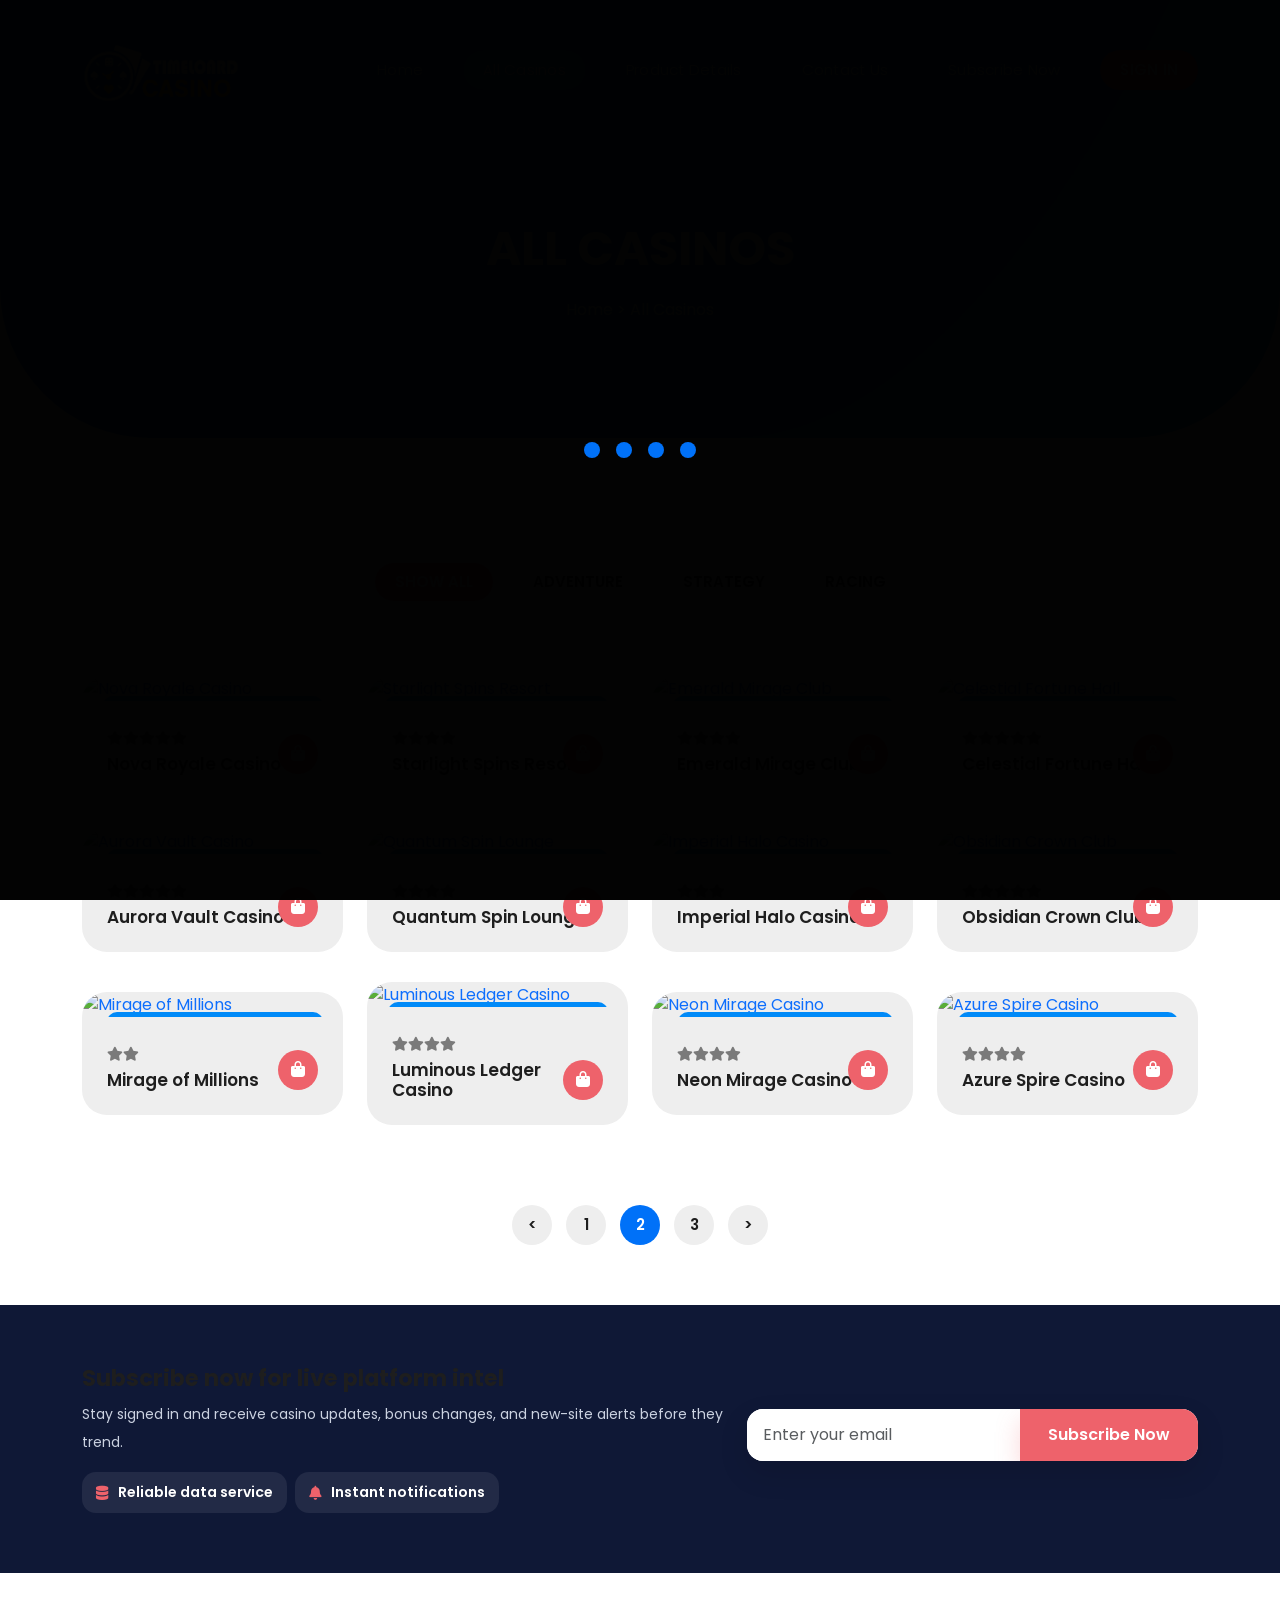
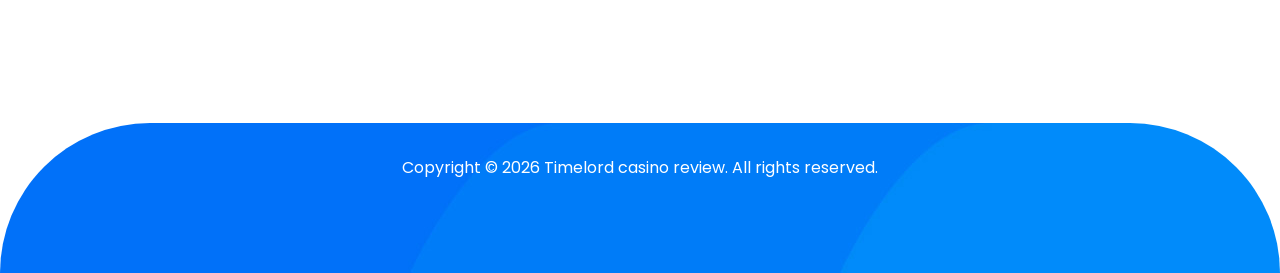
==== commit 0f82e92a: "Simplify navigation and update feature links" ====
--- a/all-casinos.html
+++ b/all-casinos.html
@@ -1,110 +1,106 @@
-<!DOCTYPE html>
-<html lang="en">
-
-  <head>
-
-    <meta charset="utf-8">
-    <meta name="viewport" content="width=device-width, initial-scale=1, shrink-to-fit=no">
-    <link href="https://fonts.googleapis.com/css2?family=Poppins:wght@100;200;300;400;500;600;700;800;900&display=swap" rel="stylesheet">
-
+<!DOCTYPE html>
+<html lang="en">
+
+  <head>
+
+    <meta charset="utf-8">
+    <meta name="viewport" content="width=device-width, initial-scale=1, shrink-to-fit=no">
+    <link href="https://fonts.googleapis.com/css2?family=Poppins:wght@100;200;300;400;500;600;700;800;900&display=swap" rel="stylesheet">
+
     <title>Lugx Gaming - All Casinos Page</title>
-
-    <!-- Bootstrap core CSS -->
-    <link href="vendor/bootstrap/css/bootstrap.min.css" rel="stylesheet">
-
-
-    <!-- Additional CSS Files -->
-    <link rel="stylesheet" href="assets/css/fontawesome.css">
-    <link rel="stylesheet" href="assets/css/templatemo-lugx-gaming.css">
-    <link rel="stylesheet" href="assets/css/owl.css">
-    <link rel="stylesheet" href="assets/css/animate.css">
-    <link rel="stylesheet"href="https://unpkg.com/swiper@7/swiper-bundle.min.css"/>
-<!--
-
-TemplateMo 589 lugx gaming
-
-https://templatemo.com/tm-589-lugx-gaming
-
--->
-  </head>
-
-<body>
-
-  <!-- ***** Preloader Start ***** -->
-  <div id="js-preloader" class="js-preloader">
-    <div class="preloader-inner">
-      <span class="dot"></span>
-      <div class="dots">
-        <span></span>
-        <span></span>
-        <span></span>
-      </div>
-    </div>
-  </div>
-  <!-- ***** Preloader End ***** -->
-
-  <!-- ***** Header Area Start ***** -->
-  <header class="header-area header-sticky">
-    <div class="container">
-        <div class="row">
-            <div class="col-12">
-                <nav class="main-nav">
-                    <!-- ***** Logo Start ***** -->
-                    <a href="index.html" class="logo">
-                        <img src="assets/images/logo.png" alt="" style="width: 158px;">
-                    </a>
-                    <!-- ***** Logo End ***** -->
-                    <!-- ***** Menu Start ***** -->
-                    <ul class="nav">
+
+    <!-- Bootstrap core CSS -->
+    <link href="vendor/bootstrap/css/bootstrap.min.css" rel="stylesheet">
+
+
+    <!-- Additional CSS Files -->
+    <link rel="stylesheet" href="assets/css/fontawesome.css">
+    <link rel="stylesheet" href="assets/css/templatemo-lugx-gaming.css">
+    <link rel="stylesheet" href="assets/css/owl.css">
+    <link rel="stylesheet" href="assets/css/animate.css">
+    <link rel="stylesheet"href="https://unpkg.com/swiper@7/swiper-bundle.min.css"/>
+<!--
+
+TemplateMo 589 lugx gaming
+
+https://templatemo.com/tm-589-lugx-gaming
+
+-->
+  </head>
+
+<body>
+
+  <!-- ***** Preloader Start ***** -->
+  <div id="js-preloader" class="js-preloader">
+    <div class="preloader-inner">
+      <span class="dot"></span>
+      <div class="dots">
+        <span></span>
+        <span></span>
+        <span></span>
+      </div>
+    </div>
+  </div>
+  <!-- ***** Preloader End ***** -->
+
+  <!-- ***** Header Area Start ***** -->
+  <header class="header-area header-sticky">
+    <div class="container">
+        <div class="row">
+            <div class="col-12">
+                <nav class="main-nav">
+                    <!-- ***** Logo Start ***** -->
+                    <a href="index.html" class="logo">
+                        <img src="assets/images/logo.png" alt="" style="width: 158px;">
+                    </a>
+                    <!-- ***** Logo End ***** -->
+                    <!-- ***** Menu Start ***** -->
+                    <ul class="nav">
                       <li><a href="index.html">Home</a></li>
                       <li><a href="all-casinos.html" class="active">All Casinos</a></li>
-                      <li><a href="top-bonus-guides.html">Top Bonus Guides</a></li>
-                      <li><a href="fast-payout-casinos.html">Fast Payout Casinos</a></li>
-                      <li><a href="game-library-highlights.html">Game Library Highlights</a></li>
-                      <li><a href="vip-loyalty-insights.html">VIP &amp; Loyalty Insights</a></li>
                       <li><a href="product-details.html">Product Details</a></li>
                       <li><a href="contact.html">Contact Us</a></li>
                       <li><a href="#subscribe-now" data-open-subscribe>Subscribe Now</a></li>
                       <li><a href="#" data-bs-toggle="modal" data-bs-target="#signInModal">Sign In</a></li>
-                  </ul>   
-                    <a class='menu-trigger'>
-                        <span>Menu</span>
-                    </a>
-                    <!-- ***** Menu End ***** -->
-                </nav>
-            </div>
-        </div>
-    </div>
-  </header>
-  <!-- ***** Header Area End ***** -->
-
-  <div class="page-heading header-text">
-    <div class="container">
-      <div class="row">
-        <div class="col-lg-12">
+                  </ul>
+                    <a class='menu-trigger'>
+                        <span>Menu</span>
+                    </a>
+                    <!-- ***** Menu End ***** -->
+                </nav>
+            </div>
+        </div>
+    </div>
+  </header>
+  <!-- ***** Header Area End ***** -->
+
+  <div class="page-heading header-text">
+    <div class="container">
+      <div class="row">
+        <div class="col-lg-12">
           <h3>All Casinos</h3>
           <span class="breadcrumb"><a href="#">Home</a> > All Casinos</span>
-        </div>
-      </div>
-    </div>
-  </div>
-
-  <div class="section trending">
-    <div class="container">
-      <ul class="trending-filter">
-        <li>
-          <a class="is_active" href="#!" data-filter="*">Show All</a>
-        </li>
-        <li>
-          <a href="#!" data-filter=".adv">Adventure</a>
-        </li>
-        <li>
-          <a href="#!" data-filter=".str">Strategy</a>
-        </li>
-        <li>
-          <a href="#!" data-filter=".rac">Racing</a>
-        </li>
-      </ul>
+        </div>
+      </div>
+    </div>
+  </div>
+
+  <div class="section trending">
+    <div class="container">
+      <ul class="trending-filter">
+        <li>
+          <a class="is_active" href="#!" data-filter="*">Show All</a>
+        </li>
+        <li>
+          <a href="#!" data-filter=".adv">Adventure</a>
+        </li>
+        <li>
+          <a href="#!" data-filter=".str">Strategy</a>
+        </li>
+        <li>
+          <a href="#!" data-filter=".rac">Racing</a>
+        </li>
+      </ul>
       <div class="row trending-box">
         <div class="col-lg-3 col-md-6 align-self-center mb-30 trending-items adv">
           <div class="item" data-casino-id="nova-royale">
@@ -263,17 +259,17 @@
           </div>
         </div>
       </div>
-      <div class="row">
-        <div class="col-lg-12">
-          <ul class="pagination">
-          <li><a href="#"> &lt; </a></li>
-            <li><a href="#">1</a></li>
-            <li><a class="is_active" href="#">2</a></li>
-            <li><a href="#">3</a></li>
-            <li><a href="#"> &gt; </a></li>
-          </ul>
-        </div>
-      </div>
+      <div class="row">
+        <div class="col-lg-12">
+          <ul class="pagination">
+          <li><a href="#"> &lt; </a></li>
+            <li><a href="#">1</a></li>
+            <li><a class="is_active" href="#">2</a></li>
+            <li><a href="#">3</a></li>
+            <li><a href="#"> &gt; </a></li>
+          </ul>
+        </div>
+      </div>
     </div>
   </div>
 
